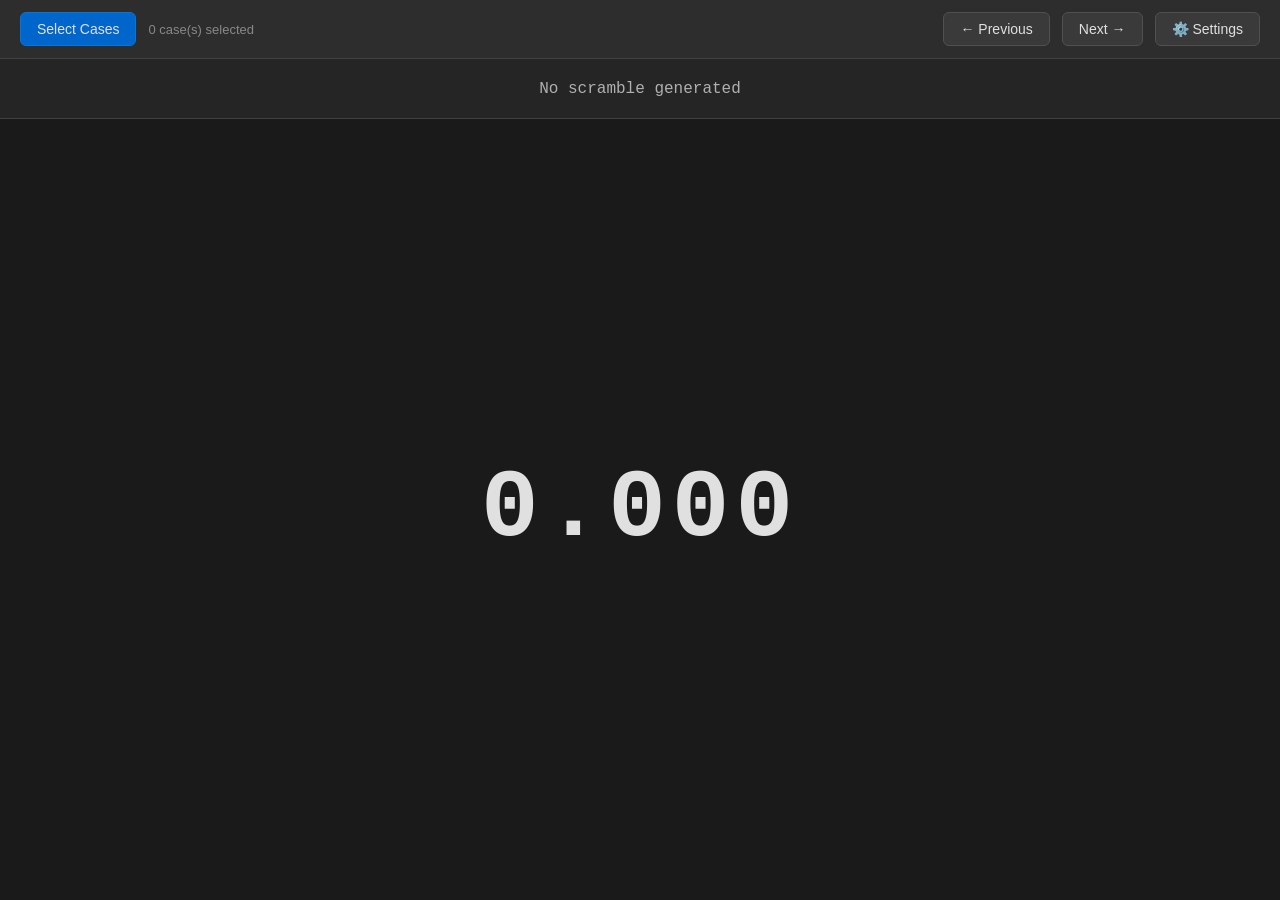
==== index.html @ 9b3f9deb "still working ig :)" ====
<!DOCTYPE html>
<html lang="en">
<head>
    <meta charset="UTF-8">
    <meta name="viewport" content="width=device-width, initial-scale=1.0">
    <title>SQ1 Training Timer</title>
    <style>
        * {
            margin: 0;
            padding: 0;
            box-sizing: border-box;
        }

        body {
            font-family: -apple-system, BlinkMacSystemFont, 'Segoe UI', 'Roboto', sans-serif;
            background: #1a1a1a;
            color: #e0e0e0;
            overflow: hidden;
        }

        .app-container {
            height: 100vh;
            display: flex;
            flex-direction: column;
        }

        /* Top Navigation Bar */
        .top-navbar {
            background: #2d2d2d;
            border-bottom: 1px solid #404040;
            padding: 12px 20px;
            display: flex;
            justify-content: space-between;
            align-items: center;
            z-index: 100;
        }

        .nav-left {
            display: flex;
            align-items: center;
            gap: 12px;
        }

        .nav-right {
            display: flex;
            align-items: center;
            gap: 12px;
        }

        .nav-button {
            background: #3a3a3a;
            border: 1px solid #505050;
            color: #e0e0e0;
            padding: 8px 16px;
            border-radius: 6px;
            cursor: pointer;
            font-size: 14px;
            transition: all 0.2s;
        }

        .nav-button:hover {
            background: #454545;
            border-color: #606060;
        }

        .nav-button.primary {
            background: #0066cc;
            border-color: #0077dd;
        }

        .nav-button.primary:hover {
            background: #0077dd;
        }

        .case-count {
            color: #888;
            font-size: 13px;
        }

        /* Scramble Bar */
        .scramble-bar {
            background: #252525;
            border-bottom: 1px solid #404040;
            padding: 16px 20px;
            text-align: center;
            min-height: 60px;
            display: flex;
            align-items: center;
            justify-content: center;
        }

        .scramble-text {
            font-family: 'Courier New', monospace;
            font-size: 16px;
            color: #b0b0b0;
        }

        /* Main Content Area */
        .main-content {
            flex: 1;
            display: flex;
            position: relative;
            overflow: hidden;
        }

        /* Timer Zone */
        .timer-zone {
            flex: 1;
            display: flex;
            flex-direction: column;
            align-items: center;
            justify-content: center;
            cursor: pointer;
            user-select: none;
        }

        .timer-display {
            font-size: 6rem;
            font-weight: 700;
            font-family: 'Courier New', monospace;
            color: #e0e0e0;
            letter-spacing: 6px;
        }

        .timer-display.ready {
            color: #22c55e;
        }

        .timer-display.preparing {
            color: #ef4444;
        }

        /* Scramble Visualization */
        .scramble-viz {
            position: fixed;
            bottom: 20px;
            right: 20px;
            background: #2d2d2d;
            border: 1px solid #404040;
            border-radius: 12px;
            padding: 16px;
            box-shadow: 0 4px 12px rgba(0,0,0,0.4);
            z-index: 50;
        }

        /* Modal Styles */
        .modal {
            display: none;
            position: fixed;
            top: 0;
            left: 0;
            width: 100%;
            height: 100%;
            background: rgba(0,0,0,0.8);
            z-index: 1000;
            align-items: center;
            justify-content: center;
        }

        .modal.active {
            display: flex;
        }

        .modal-content {
            background: #2d2d2d;
            border: 1px solid #404040;
            border-radius: 12px;
            max-width: 800px;
            max-height: 80vh;
            width: 90%;
            display: flex;
            flex-direction: column;
        }

        .modal-header {
            padding: 16px 20px;
            border-bottom: 1px solid #404040;
            display: flex;
            justify-content: space-between;
            align-items: center;
        }

        .modal-header h2 {
            font-size: 18px;
            font-weight: 600;
        }

        .close-btn {
            background: none;
            border: none;
            color: #888;
            font-size: 24px;
            cursor: pointer;
            padding: 0;
            width: 32px;
            height: 32px;
            display: flex;
            align-items: center;
            justify-content: center;
            border-radius: 4px;
        }

        .close-btn:hover {
            background: #3a3a3a;
            color: #e0e0e0;
        }

        .modal-body {
            padding: 20px;
            overflow-y: auto;
            flex: 1;
        }

        .tree-item.selected {
            background: #0066cc !important;
            color: #fff;
        }

        .tree-item:hover {
            background: #3a3a3a;
        }

        /* Tree View Styles */
        .tree-view {
            font-size: 14px;
        }

        .tree-node {
            margin-left: 20px;
        }

        .tree-node-header {
            display: flex;
            align-items: center;
            gap: 8px;
            padding: 6px 8px;
            cursor: pointer;
            border-radius: 4px;
            transition: background 0.2s;
        }

        .tree-node-header:hover {
            background: #3a3a3a;
        }

        .tree-toggle {
            width: 16px;
            height: 16px;
            display: flex;
            align-items: center;
            justify-content: center;
            color: #888;
            font-size: 12px;
        }

        .tree-checkbox {
            margin: 0;
        }

        .tree-label {
            flex: 1;
            color: #e0e0e0;
        }

        .tree-children {
            display: none;
        }

        .tree-children.expanded {
            display: block;
        }

        /* Settings Form */
        .settings-group {
            margin-bottom: 20px;
        }

        .settings-label {
            display: block;
            margin-bottom: 8px;
            color: #b0b0b0;
            font-size: 14px;
        }

        .settings-input {
            width: 100%;
            background: #1a1a1a;
            border: 1px solid #404040;
            color: #e0e0e0;
            padding: 8px 12px;
            border-radius: 6px;
            font-size: 14px;
        }

        .settings-input:focus {
            outline: none;
            border-color: #0066cc;
        }

        textarea.settings-input {
            min-height: 300px;
            font-family: 'Courier New', monospace;
            resize: vertical;
        }

        .button-group {
            display: flex;
            gap: 12px;
            justify-content: flex-end;
            margin-top: 20px;
        }

        .btn {
            padding: 10px 20px;
            border-radius: 6px;
            border: none;
            cursor: pointer;
            font-size: 14px;
            transition: all 0.2s;
        }

        .btn-primary {
            background: #0066cc;
            color: white;
        }

        .btn-primary:hover {
            background: #0077dd;
        }

        .btn-secondary {
            background: #3a3a3a;
            color: #e0e0e0;
            border: 1px solid #505050;
        }

        .btn-secondary:hover {
            background: #454545;
        }

        .error-message {
            background: #991b1b;
            color: #fecaca;
            padding: 12px;
            border-radius: 6px;
            margin-bottom: 16px;
            font-size: 13px;
        }

        .success-message {
            background: #065f46;
            color: #a7f3d0;
            padding: 12px;
            border-radius: 6px;
            margin-bottom: 16px;
            font-size: 13px;
        }

        /* JSON Creator Fullscreen Styles */
        .json-creator-fullscreen {
            position: fixed;
            top: 0;
            left: 0;
            width: 100vw;
            height: 100vh;
            background: #1e1e1e;
            z-index: 10000;
            display: flex;
            flex-direction: column;
        }

        .json-creator-topbar {
            background: #323233;
            border-bottom: 1px solid #1e1e1e;
            padding: 8px 16px;
            display: flex;
            align-items: center;
            gap: 16px;
            color: #cccccc;
        }

        .json-creator-topbar h2 {
            font-size: 14px;
            font-weight: 400;
            margin: 0;
            flex: 1;
        }

        .json-creator-close-btn {
            background: #0e639c;
            border: none;
            color: white;
            padding: 4px 12px;
            border-radius: 2px;
            cursor: pointer;
            font-size: 13px;
        }

        .json-creator-close-btn:hover {
            background: #1177bb;
        }

        .json-creator-main {
            display: flex;
            flex: 1;
            overflow: hidden;
        }

        .json-creator-sidebar {
            width: 280px;
            background: #252526;
            border-right: 1px solid #1e1e1e;
            display: flex;
            flex-direction: column;
        }

        .json-creator-sidebar.hidden {
            display: none;
        }

        .json-creator-toolbar {
            padding: 8px;
            border-bottom: 1px solid #1e1e1e;
            display: flex;
            gap: 4px;
        }

        .json-creator-toolbar-btn {
            background: transparent;
            border: none;
            color: #cccccc;
            padding: 6px;
            cursor: pointer;
            border-radius: 3px;
            font-size: 16px;
        }

        .json-creator-toolbar-btn:hover {
            background: #2a2d2e;
        }

        .json-creator-tree {
            flex: 1;
            overflow-y: auto;
            padding: 8px 0;
        }

        .json-creator-tree-item {
            padding: 4px 8px 4px 0;
            cursor: pointer;
            color: #cccccc;
            font-size: 13px;
            display: flex;
            align-items: center;
            gap: 4px;
            user-select: none;
        }

        .json-creator-tree-item:hover {
            background: #2a2d2e;
        }

        .json-creator-tree-item.selected {
            background: #094771;
        }

        .json-creator-tree-item.multi-selected {
            background: #37373d;
        }

        .json-creator-tree-item.editing .tree-item-text {
            display: none;
        }

        .json-creator-tree-item.editing .tree-item-input {
            display: block;
        }

        .tree-item-input {
            display: none;
            background: #3c3c3c;
            border: 1px solid #0e639c;
            color: #cccccc;
            padding: 2px 4px;
            font-size: 13px;
            outline: none;
        }

        .tree-expand-icon {
            width: 16px;
            text-align: center;
            font-size: 10px;
            flex-shrink: 0;
        }

        .tree-icon {
            flex-shrink: 0;
        }

        .json-creator-content {
            flex: 1;
            background: #1e1e1e;
            display: flex;
            flex-direction: column;
            overflow: hidden;
        }

        .json-creator-content-header {
            padding: 16px 20px;
            border-bottom: 1px solid #2d2d2d;
            color: #cccccc;
        }

        .json-creator-content-header h3 {
            margin: 0 0 4px 0;
            font-size: 16px;
            font-weight: 500;
        }

        .json-creator-content-header p {
            margin: 0;
            font-size: 12px;
            color: #858585;
        }

        .json-creator-content-body {
            flex: 1;
            overflow-y: auto;
            padding: 20px;
        }

        .json-creator-form-group {
            margin-bottom: 20px;
        }

        .json-creator-form-group label {
            display: block;
            margin-bottom: 6px;
            color: #cccccc;
            font-size: 13px;
        }

        .json-creator-form-group input,
        .json-creator-form-group textarea {
            width: 100%;
            background: #3c3c3c;
            border: 1px solid #555555;
            color: #cccccc;
            padding: 6px 8px;
            font-size: 13px;
            border-radius: 2px;
        }

        .json-creator-form-group input:focus,
        .json-creator-form-group textarea:focus {
            outline: none;
            border-color: #0e639c;
        }

        .json-creator-form-group textarea {
            min-height: 80px;
            font-family: 'Courier New', monospace;
            resize: vertical;
        }

        .json-creator-section {
            background: #252526;
            border: 1px solid #2d2d2d;
            border-radius: 4px;
            padding: 16px;
            margin-bottom: 20px;
        }

        .json-creator-section h4 {
            margin: 0 0 12px 0;
            font-size: 14px;
            color: #cccccc;
            font-weight: 500;
        }

        .json-creator-grid {
            display: grid;
            grid-template-columns: repeat(auto-fill, minmax(120px, 1fr));
            gap: 8px;
        }

        .json-creator-grid-item {
            display: flex;
            align-items: center;
            gap: 6px;
            font-size: 12px;
            color: #cccccc;
        }

        .json-creator-grid-item input[type="checkbox"] {
            width: auto;
        }

        .json-creator-grid-item input[type="number"] {
            width: 60px;
            padding: 2px 4px;
        }

        .context-menu {
            position: fixed;
            background: #3c3c3c;
            border: 1px solid #555555;
            border-radius: 3px;
            padding: 4px 0;
            box-shadow: 0 4px 12px rgba(0,0,0,0.5);
            z-index: 100000;
            min-width: 180px;
        }

        .context-menu-item {
            padding: 6px 20px;
            color: #cccccc;
            font-size: 13px;
            cursor: pointer;
        }

        .context-menu-item:hover {
            background: #094771;
        }

        .context-menu-item.disabled {
            opacity: 0.5;
            cursor: not-allowed;
        }

        .context-menu-separator {
            height: 1px;
            background: #555555;
            margin: 4px 0;
        }

        .json-creator-welcome {
            text-align: center;
            padding: 60px 20px;
            color: #858585;
        }

        .json-creator-welcome h3 {
            color: #cccccc;
            margin-bottom: 12px;
        }

        .json-creator-actions {
            display: flex;
            gap: 12px;
            margin-top: 20px;
        }

        .json-creator-btn {
            background: #0e639c;
            border: none;
            color: white;
            padding: 8px 16px;
            border-radius: 2px;
            cursor: pointer;
            font-size: 13px;
        }

        .json-creator-btn:hover {
            background: #1177bb;
        }

        .json-creator-btn-secondary {
            background: #3c3c3c;
            border: 1px solid #555555;
        }

        .json-creator-btn-secondary:hover {
            background: #505050;
        }
    </style>
</head>
<body>
    <div class="app-container" id="app"></div>

    <script src="src/getSpecificHex.js"></script>
    <script src="src/draw-scramble.js"></script>
    
    <script>
        // Application State
        const AppState = {
            selectedCases: [],
            currentScramble: null,
            timerState: 'idle', // idle, preparing, running
            timerStart: 0,
            timerElapsed: 0,
            holdStart: 0,
            algsetData: null,
            settings: {
                visualizationSize: 200
            }
        };

        // Default algset structure
        const DEFAULT_ALGSET = {
            "New Folder": {
                "icon": "RRRRRRRRRRRRRRRRRRRRRRRR",
                "New Folder": {
                    "icon": "RRRRRRRRRRRRRRRRRRRRRRRR",
                    "New Case": {
                        "icon": "RRRRRRRRRRRRRRRRRRRRRRRR",
                        "caseName": "New Case",
                        "inputTop": ["RRRRRRRRRRRR"],
                        "inputBottom": ["RRRRRRRRRRRR"],
                        "equator": {"/": 1, "|": 1},
                        "parity": {"even": 1, "odd": 1},
                        "constraints": {},
                        "abf": {"U0-D0": 1},
                        "rul": {},
                        "rdl": {},
                        "rblSpecific": [],
                        "caseWeight": 1,
                        "hint": "",
                        "alg": "",
                        "comment": ""
                    }
                }
            }
        };

        // Load algset from localStorage or use default
        function loadAlgset() {
            const saved = localStorage.getItem('sq1AlgsetData');
            if (saved) {
                try {
                    AppState.algsetData = JSON.parse(saved);
                } catch (e) {
                    console.error('Error loading algset:', e);
                    AppState.algsetData = DEFAULT_ALGSET;
                }
            } else {
                AppState.algsetData = DEFAULT_ALGSET;
            }
        }

        // Save algset to localStorage
        function saveAlgset() {
            localStorage.setItem('sq1AlgsetData', JSON.stringify(AppState.algsetData));
        }

        // Load selected cases from localStorage
        function loadSelectedCases() {
            const saved = localStorage.getItem('sq1SelectedCases');
            if (saved) {
                try {
                    AppState.selectedCases = JSON.parse(saved);
                } catch (e) {
                    console.error('Error loading selected cases:', e);
                    AppState.selectedCases = [];
                }
            }
        }

        // Save selected cases to localStorage
        function saveSelectedCases() {
            localStorage.setItem('sq1SelectedCases', JSON.stringify(AppState.selectedCases));
        }

        // Initialize app
        function initApp() {
            loadAlgset();
            loadSelectedCases();
            renderApp();
            setupEventListeners();
            if (AppState.selectedCases.length > 0) {
                generateNewScramble();
            }
        }

        // Render main app structure
        function renderApp() {
            const app = document.getElementById('app');
            app.innerHTML = `
                <div class="top-navbar">
                    <div class="nav-left">
                        <button class="nav-button primary" id="selectCasesBtn">Select Cases</button>
                        <span class="case-count" id="caseCount">${AppState.selectedCases.length} case(s) selected</span>
                    </div>
                    <div class="nav-right">
                        <button class="nav-button" id="prevScrambleBtn">← Previous</button>
                        <button class="nav-button" id="nextScrambleBtn">Next →</button>
                        <button class="nav-button" id="settingsBtn">⚙️ Settings</button>
                    </div>
                </div>

                <div class="scramble-bar">
                    <div class="scramble-text" id="scrambleDisplay">
                        ${AppState.currentScramble ? AppState.currentScramble.hexState : 'No scramble generated'}
                    </div>
                </div>

                <div class="main-content">
                    <div class="timer-zone" id="timerZone">
                        <div class="timer-display" id="timerDisplay">0.000</div>
                    </div>

                    ${AppState.currentScramble ? `
                        <div class="scramble-viz" id="scrambleViz">
                            ${generateVisualization(AppState.currentScramble.hexState)}
                        </div>
                    ` : ''}
                </div>
            `;
            setupEventListeners();
        }

        // Generate visualization from hex state
        function generateVisualization(hexState) {
            if (typeof window.Square1VisualizerLibraryWithSillyNames !== 'undefined') {
                const colors = {
                    topColor: '#000000',
                    bottomColor: '#FFFFFF',
                    frontColor: '#CC0000',
                    rightColor: '#00AA00',
                    backColor: '#FF8C00',
                    leftColor: '#0066CC',
                    dividerColor: '#7a0000',
                    circleColor: 'transparent'
                };
                return window.Square1VisualizerLibraryWithSillyNames.visualizeFromHexCodePlease(
                    hexState,
                    AppState.settings.visualizationSize,
                    colors,
                    5
                );
            }
            return '<div style="color: #888;">Visualization unavailable</div>';
        }

        // Generate new scramble from selected cases
        function generateNewScramble() {
            if (AppState.selectedCases.length === 0) {
                AppState.currentScramble = null;
                renderApp();
                return;
            }

            const randomCase = AppState.selectedCases[Math.floor(Math.random() * AppState.selectedCases.length)];
            
            try {
                const config = {
                    topLayer: randomCase.inputTop,
                    bottomLayer: randomCase.inputBottom,
                    middleLayer: randomCase.equator,
                    RUL: randomCase.rul,
                    RDL: randomCase.rdl,
                    AUF: randomCase.auf,
                    ADF: randomCase.adf,
                    constraints: randomCase.constraints,
                    parity: randomCase.parity
                };

                if (config.RUL.length === 0) config.RUL = [0];
                if (config.RDL.length === 0) config.RDL = [0];
                if (config.AUF.length === 0) config.AUF = ['U0'];
                if (config.ADF.length === 0) config.ADF = ['D0'];

                const result = generateHexState(config);
                AppState.currentScramble = result;
                renderApp();
            } catch (error) {
                console.error('Error generating scramble:', error);
                AppState.currentScramble = { hexState: 'Error generating scramble' };
                renderApp();
            }
        }

        // Setup event listeners
        function setupEventListeners() {
            document.getElementById('selectCasesBtn').addEventListener('click', openCaseSelectionModal);
            document.getElementById('prevScrambleBtn').addEventListener('click', () => {
                // For now, just generate a new scramble
                generateNewScramble();
            });
            document.getElementById('nextScrambleBtn').addEventListener('click', generateNewScramble);
            document.getElementById('settingsBtn').addEventListener('click', openSettingsModal);

            const timerZone = document.getElementById('timerZone');
            timerZone.addEventListener('mousedown', handleTimerMouseDown);
            timerZone.addEventListener('mouseup', handleTimerMouseUp);
            timerZone.addEventListener('touchstart', handleTimerTouchStart);
            timerZone.addEventListener('touchend', handleTimerTouchEnd);

            document.addEventListener('keydown', handleKeyDown);
            document.addEventListener('keyup', handleKeyUp);
        }

        // Timer handlers
        let spacePressed = false;

        function handleTimerMouseDown() {
            if (AppState.timerState === 'idle') {
                AppState.timerState = 'preparing';
                AppState.holdStart = Date.now();
                updateTimerDisplay();
            }
        }

        function handleTimerMouseUp() {
            if (AppState.timerState === 'preparing') {
                const holdDuration = Date.now() - AppState.holdStart;
                if (holdDuration >= 200) {
                    startTimer();
                } else {
                    AppState.timerState = 'idle';
                    updateTimerDisplay();
                }
            } else if (AppState.timerState === 'running') {
                stopTimer();
            }
        }

        function handleTimerTouchStart(e) {
            e.preventDefault();
            handleTimerMouseDown();
        }

        function handleTimerTouchEnd(e) {
            e.preventDefault();
            handleTimerMouseUp();
        }

        function handleKeyDown(e) {
            if (e.code === 'Space' && !e.repeat) {
                e.preventDefault();
                if (!spacePressed) {
                    spacePressed = true;
                    if (AppState.timerState === 'idle') {
                        AppState.timerState = 'preparing';
                        AppState.holdStart = Date.now();
                        updateTimerDisplay();
                    }
                }
            }
        }

        function handleKeyUp(e) {
            if (e.code === 'Space') {
                e.preventDefault();
                if (spacePressed) {
                    spacePressed = false;
                    if (AppState.timerState === 'preparing') {
                        const holdDuration = Date.now() - AppState.holdStart;
                        if (holdDuration >= 200) {
                            startTimer();
                        } else {
                            AppState.timerState = 'idle';
                            updateTimerDisplay();
                        }
                    } else if (AppState.timerState === 'running') {
                        stopTimer();
                    }
                }
            }
        }

        function startTimer() {
            AppState.timerState = 'running';
            AppState.timerStart = Date.now();
            AppState.timerElapsed = 0;
            updateTimerDisplay();
            requestAnimationFrame(updateTimer);
        }

        function stopTimer() {
            AppState.timerState = 'idle';
            updateTimerDisplay();
            generateNewScramble();
        }

        function updateTimer() {
            if (AppState.timerState === 'running') {
                AppState.timerElapsed = Date.now() - AppState.timerStart;
                updateTimerDisplay();
                requestAnimationFrame(updateTimer);
            }
        }

        function updateTimerDisplay() {
            const display = document.getElementById('timerDisplay');
            if (!display) return;

            display.className = 'timer-display';
            
            if (AppState.timerState === 'preparing') {
                const holdDuration = Date.now() - AppState.holdStart;
                if (holdDuration >= 200) {
                    display.classList.add('ready');
                } else {
                    display.classList.add('preparing');
                }
            } else if (AppState.timerState === 'running') {
                const seconds = (AppState.timerElapsed / 1000).toFixed(3);
                display.textContent = seconds;
            } else {
                display.textContent = '0.000';
            }
        }

        // Case selection modal
        function openCaseSelectionModal() {
            const modal = document.createElement('div');
            modal.className = 'modal active';
            modal.innerHTML = `
                <div class="modal-content">
                    <div class="modal-header">
                        <h2>Select Cases</h2>
                        <button class="close-btn" onclick="this.closest('.modal').remove()">×</button>
                    </div>
                    <div class="modal-body">
                        <div class="tree-view" id="caseTree"></div>
                        <div class="button-group">
                            <button class="btn btn-secondary" onclick="this.closest('.modal').remove()">Cancel</button>
                            <button class="btn btn-primary" onclick="saveCaseSelection()">Save Selection</button>
                        </div>
                    </div>
                </div>
            `;
            document.body.appendChild(modal);
            renderCaseTree();

            modal.addEventListener('click', (e) => {
                if (e.target === modal) {
                    modal.remove();
                }
            });
        }

        // Render case tree
        function renderCaseTree() {
            const treeContainer = document.getElementById('caseTree');
            if (!treeContainer) return;

            treeContainer.innerHTML = renderTreeNode(AppState.algsetData, []);
        }

        function renderTreeNode(node, path) {
            let html = '';
            
            for (const [key, value] of Object.entries(node)) {
                const currentPath = [...path, key];
                const pathString = currentPath.join('.');
                const isCase = value.caseName !== undefined;
                const hasChildren = !isCase && Object.keys(value).some(k => k !== 'icon');
                
                if (isCase) {
                    const isSelected = AppState.selectedCases.some(c => c._path === pathString);
                    html += `
                        <div class="tree-node">
                            <div class="tree-node-header">
                                <span class="tree-toggle"></span>
                                <input type="checkbox" class="tree-checkbox" 
                                    ${isSelected ? 'checked' : ''} 
                                    onchange="toggleCaseSelection('${pathString}', this.checked)"
                                >
                                <span class="tree-label">${value.caseName || key}</span>
                            </div>
                        </div>
                    `;
                } else {
                    html += `
                        <div class="tree-node">
                            <div class="tree-node-header" onclick="toggleTreeNode(this)">
                                <span class="tree-toggle">▶</span>
                                <span class="tree-label">${key}</span>
                            </div>
                            <div class="tree-children">
                                ${renderTreeNode(value, currentPath)}
                            </div>
                        </div>
                    `;
                }
            }
            
            return html;
        }

        window.toggleTreeNode = function(header) {
            const children = header.nextElementSibling;
            const toggle = header.querySelector('.tree-toggle');
            
            if (children.classList.contains('expanded')) {
                children.classList.remove('expanded');
                toggle.textContent = '▶';
            } else {
                children.classList.add('expanded');
                toggle.textContent = '▼';
            }
        };

        window.toggleCaseSelection = function(path, checked) {
            const pathParts = path.split('.');
            let current = AppState.algsetData;
            
            for (const part of pathParts) {
                current = current[part];
            }
            
            if (checked) {
                if (!AppState.selectedCases.some(c => c._path === path)) {
                    AppState.selectedCases.push({...current, _path: path});
                }
            } else {
                AppState.selectedCases = AppState.selectedCases.filter(c => c._path !== path);
            }
        };

        window.saveCaseSelection = function() {
            saveSelectedCases();
            document.querySelector('.modal').remove();
            document.getElementById('caseCount').textContent = `${AppState.selectedCases.length} case(s) selected`;
            generateNewScramble();
        };

        // Settings modal
        function openSettingsModal() {
            const modal = document.createElement('div');
            modal.className = 'modal active';
            modal.innerHTML = `
                <div class="modal-content">
                    <div class="modal-header">
                        <h2>Settings</h2>
                        <button class="close-btn" onclick="this.closest('.modal').remove()">×</button>
                    </div>
                    <div class="modal-body">
                        <div id="settingsMessage"></div>
                        <div class="settings-group">
                            <label class="settings-label">Import/Create Algset (JSON)</label>
                            <textarea class="settings-input" id="algsetInput">${JSON.stringify(AppState.algsetData, null, 2)}</textarea>
                        </div>
                        <div class="button-group">
                            <button class="btn btn-secondary" onclick="openJsonCreator()">JSON Creator</button>
                            <button class="btn btn-secondary" onclick="this.closest('.modal').remove()">Cancel</button>
                            <button class="btn btn-primary" onclick="saveAlgsetSettings()">Save Algset</button>
                        </div>
                    </div>
                </div>
            `;
            document.body.appendChild(modal);

            modal.addEventListener('click', (e) => {
                if (e.target === modal) {
                    modal.remove();
                }
            });
        }

        // JSON Creator Modal
        window.openJsonCreator = function() {
            document.querySelector('.modal').remove();
            const modal = document.createElement('div');
            modal.className = 'modal active';
            modal.innerHTML = `
                <div class="modal-content" style="max-width: 1000px;">
                    <div class="modal-header">
                        <h2>JSON Creator</h2>
                        <button class="close-btn" onclick="this.closest('.modal').remove()">×</button>
                    </div>
                    <div class="modal-body" style="display: flex; gap: 20px;">
                        <div style="flex: 1; display: flex; flex-direction: column;">
                            <h3 style="margin-bottom: 10px;">Tree Structure</h3>
                            <div id="jsonCreatorTree" style="flex: 1; overflow-y: auto; background: #1a1a1a; padding: 15px; border-radius: 8px; margin-bottom: 10px;">
                                <div class="tree-item" data-path="">Root</div>
                            </div>
                            <div style="display: flex; gap: 10px;">
                                <button class="btn btn-secondary" onclick="addFolderToTree()">Add Folder</button>
                                <button class="btn btn-secondary" onclick="addCaseToTree()">Add Case</button>
                                <button class="btn btn-secondary" onclick="deleteSelectedNode()">Delete Selected</button>
                            </div>
                        </div>
                        <div style="flex: 1; display: flex; flex-direction: column;">
                            <h3 style="margin-bottom: 10px;">Edit Selected Item</h3>
                            <div id="jsonCreatorEditor" style="flex: 1; overflow-y: auto; background: #1a1a1a; padding: 15px; border-radius: 8px;">
                                <p style="color: #888;">Select an item from the tree to edit</p>
                            </div>
                        </div>
                    </div>
                    <div style="padding: 20px; border-top: 1px solid #404040; display: flex; gap: 10px; justify-content: flex-end;">
                        <button class="btn btn-secondary" onclick="this.closest('.modal').remove()">Cancel</button>
                        <button class="btn btn-primary" onclick="exportJsonFromCreator()">Export to Settings</button>
                    </div>
                </div>
            `;
            document.body.appendChild(modal);
            
            // Initialize creator state
            window.jsonCreatorState = {
                tree: {},
                selectedPath: null
            };
            
            // Try to load from existing algset
            if (AppState.algsetData && Object.keys(AppState.algsetData).length > 0) {
                window.jsonCreatorState.tree = JSON.parse(JSON.stringify(AppState.algsetData));
                renderJsonCreatorTree();
            }

            modal.addEventListener('click', (e) => {
                if (e.target === modal) {
                    modal.remove();
                }
            });
        };

        window.addFolderToTree = function() {
            const name = prompt('Enter folder name:');
            if (!name) return;
            
            const path = window.jsonCreatorState.selectedPath || '';
            const pathArray = path ? path.split('.') : [];
            
            let current = window.jsonCreatorState.tree;
            for (const p of pathArray) {
                if (!current[p]) current[p] = {};
                current = current[p];
            }
            
            if (current[name]) {
                alert('Item with this name already exists!');
                return;
            }
            
            current[name] = {};
            renderJsonCreatorTree();
        };

        window.addCaseToTree = function() {
            const name = prompt('Enter case name:');
            if (!name) return;
            
            const path = window.jsonCreatorState.selectedPath || '';
            const pathArray = path ? path.split('.') : [];
            
            let current = window.jsonCreatorState.tree;
            for (const p of pathArray) {
                if (!current[p]) current[p] = {};
                current = current[p];
            }
            
            if (current[name]) {
                alert('Item with this name already exists!');
                return;
            }
            
            current[name] = {
                caseName: name,
                inputTop: "RRRRRRRRRRRR",
                inputBottom: "RRRRRRRRRRRR",
                equator: ["/", "|"],
                parity: ["tpbp"],
                constraints: {},
                auf: ["U0"],
                adf: ["D0"],
                rul: [0],
                rdl: [0],
                alg: ""
            };
            
            renderJsonCreatorTree();
        };

        window.deleteSelectedNode = function() {
            if (!window.jsonCreatorState.selectedPath) {
                alert('Please select an item to delete');
                return;
            }
            
            if (!confirm('Are you sure you want to delete this item?')) return;
            
            const pathArray = window.jsonCreatorState.selectedPath.split('.');
            const itemName = pathArray.pop();
            
            let current = window.jsonCreatorState.tree;
            for (const p of pathArray) {
                current = current[p];
            }
            
            delete current[itemName];
            window.jsonCreatorState.selectedPath = null;
            renderJsonCreatorTree();
            document.getElementById('jsonCreatorEditor').innerHTML = '<p style="color: #888;">Select an item from the tree to edit</p>';
        };

        function renderJsonCreatorTree() {
            const treeDiv = document.getElementById('jsonCreatorTree');
            treeDiv.innerHTML = renderJsonTreeNode(window.jsonCreatorState.tree, [], 0);
            
            // Add click handlers
            treeDiv.querySelectorAll('.tree-item').forEach(item => {
                item.addEventListener('click', (e) => {
                    e.stopPropagation();
                    treeDiv.querySelectorAll('.tree-item').forEach(i => i.classList.remove('selected'));
                    item.classList.add('selected');
                    window.jsonCreatorState.selectedPath = item.getAttribute('data-path');
                    renderJsonCreatorEditor();
                });
            });
        }

        function renderJsonTreeNode(node, path, level) {
            let html = '';
            
            for (const [key, value] of Object.entries(node)) {
                const currentPath = [...path, key].join('.');
                const isCase = value.caseName !== undefined;
                const indent = level * 20;
                
                if (isCase) {
                    html += `<div class="tree-item" data-path="${currentPath}" style="margin-left: ${indent}px; padding: 6px 8px; cursor: pointer; border-radius: 4px; margin-bottom: 4px;">📄 ${key}</div>`;
                } else {
                    html += `<div class="tree-item" data-path="${currentPath}" style="margin-left: ${indent}px; padding: 6px 8px; cursor: pointer; border-radius: 4px; margin-bottom: 4px; font-weight: bold;">📁 ${key}</div>`;
                    html += renderJsonTreeNode(value, [...path, key], level + 1);
                }
            }
            
            return html;
        }

        function renderJsonCreatorEditor() {
            const path = window.jsonCreatorState.selectedPath;
            if (!path) return;
            
            const pathArray = path.split('.');
            let current = window.jsonCreatorState.tree;
            
            for (const p of pathArray) {
                current = current[p];
            }
            
            const isCase = current.caseName !== undefined;
            const editorDiv = document.getElementById('jsonCreatorEditor');
            
            if (isCase) {
                editorDiv.innerHTML = `
                    <div style="display: flex; flex-direction: column; gap: 12px;">
                        <div>
                            <label style="display: block; margin-bottom: 4px; color: #888;">Case Name:</label>
                            <input type="text" id="edit_caseName" value="${current.caseName}" style="width: 100%; padding: 8px; background: #2d2d2d; border: 1px solid #404040; border-radius: 4px; color: #e0e0e0;">
                        </div>
                        <div>
                            <label style="display: block; margin-bottom: 4px; color: #888;">Top Layer (12 chars):</label>
                            <input type="text" id="edit_inputTop" value="${current.inputTop}" style="width: 100%; padding: 8px; background: #2d2d2d; border: 1px solid #404040; border-radius: 4px; color: #e0e0e0; font-family: monospace;">
                        </div>
                        <div>
                            <label style="display: block; margin-bottom: 4px; color: #888;">Bottom Layer (12 chars):</label>
                            <input type="text" id="edit_inputBottom" value="${current.inputBottom}" style="width: 100%; padding: 8px; background: #2d2d2d; border: 1px solid #404040; border-radius: 4px; color: #e0e0e0; font-family: monospace;">
                        </div>
                        <div>
                            <label style="display: block; margin-bottom: 4px; color: #888;">Equator (comma separated: /, |):</label>
                            <input type="text" id="edit_equator" value="${current.equator.join(',')}" style="width: 100%; padding: 8px; background: #2d2d2d; border: 1px solid #404040; border-radius: 4px; color: #e0e0e0;">
                        </div>
                        <div>
                            <label style="display: block; margin-bottom: 4px; color: #888;">Parity (comma separated: tpbp, tpbn, op, on):</label>
                            <input type="text" id="edit_parity" value="${current.parity.join(',')}" style="width: 100%; padding: 8px; background: #2d2d2d; border: 1px solid #404040; border-radius: 4px; color: #e0e0e0;">
                        </div>
                        <div>
                            <label style="display: block; margin-bottom: 4px; color: #888;">AUF (comma separated: U0, U, U2, U'):</label>
                            <input type="text" id="edit_auf" value="${current.auf.join(',')}" style="width: 100%; padding: 8px; background: #2d2d2d; border: 1px solid #404040; border-radius: 4px; color: #e0e0e0;">
                        </div>
                        <div>
                            <label style="display: block; margin-bottom: 4px; color: #888;">ADF (comma separated: D0, D, D2, D'):</label>
                            <input type="text" id="edit_adf" value="${current.adf.join(',')}" style="width: 100%; padding: 8px; background: #2d2d2d; border: 1px solid #404040; border-radius: 4px; color: #e0e0e0;">
                        </div>
                        <div>
                            <label style="display: block; margin-bottom: 4px; color: #888;">RUL (comma separated numbers: 0, 3, -3, 6):</label>
                            <input type="text" id="edit_rul" value="${current.rul.join(',')}" style="width: 100%; padding: 8px; background: #2d2d2d; border: 1px solid #404040; border-radius: 4px; color: #e0e0e0;">
                        </div>
                        <div>
                            <label style="display: block; margin-bottom: 4px; color: #888;">RDL (comma separated numbers: 0, 3, -3, 6):</label>
                            <input type="text" id="edit_rdl" value="${current.rdl.join(',')}" style="width: 100%; padding: 8px; background: #2d2d2d; border: 1px solid #404040; border-radius: 4px; color: #e0e0e0;">
                        </div>
                        <div>
                            <label style="display: block; margin-bottom: 4px; color: #888;">Constraints (JSON object):</label>
                            <textarea id="edit_constraints" style="width: 100%; padding: 8px; background: #2d2d2d; border: 1px solid #404040; border-radius: 4px; color: #e0e0e0; font-family: monospace; min-height: 80px;">${JSON.stringify(current.constraints, null, 2)}</textarea>
                        </div>
                        <div>
                            <label style="display: block; margin-bottom: 4px; color: #888;">Algorithm:</label>
                            <input type="text" id="edit_alg" value="${current.alg}" style="width: 100%; padding: 8px; background: #2d2d2d; border: 1px solid #404040; border-radius: 4px; color: #e0e0e0;">
                        </div>
                        <button class="btn btn-primary" onclick="saveCaseEdits()" style="margin-top: 8px;">Save Changes</button>
                    </div>
                `;
            } else {
                editorDiv.innerHTML = `
                    <div>
                        <p style="color: #888; margin-bottom: 12px;">This is a folder. You can add cases or subfolders to it.</p>
                        <p style="color: #888;">Folder path: ${path}</p>
                    </div>
                `;
            }
        }

        window.saveCaseEdits = function() {
            const path = window.jsonCreatorState.selectedPath;
            if (!path) return;
            
            const pathArray = path.split('.');
            let current = window.jsonCreatorState.tree;
            
            for (const p of pathArray) {
                current = current[p];
            }
            
            try {
                current.caseName = document.getElementById('edit_caseName').value;
                current.inputTop = document.getElementById('edit_inputTop').value;
                current.inputBottom = document.getElementById('edit_inputBottom').value;
                current.equator = document.getElementById('edit_equator').value.split(',').map(s => s.trim());
                current.parity = document.getElementById('edit_parity').value.split(',').map(s => s.trim());
                current.auf = document.getElementById('edit_auf').value.split(',').map(s => s.trim());
                current.adf = document.getElementById('edit_adf').value.split(',').map(s => s.trim());
                current.rul = document.getElementById('edit_rul').value.split(',').map(s => s.trim()).map(Number);
                current.rdl = document.getElementById('edit_rdl').value.split(',').map(s => s.trim()).map(Number);
                current.constraints = JSON.parse(document.getElementById('edit_constraints').value);
                current.alg = document.getElementById('edit_alg').value;
                
                alert('Changes saved!');
                renderJsonCreatorTree();
            } catch (error) {
                alert('Error saving: ' + error.message);
            }
        };

        window.exportJsonFromCreator = function() {
            document.getElementById('algsetInput').value = JSON.stringify(window.jsonCreatorState.tree, null, 2);
            document.querySelector('.modal').remove();
            openSettingsModal();
        };

        window.openJsonCreator = function() {
            document.querySelector('.modal').remove();
            showJsonCreatorFullscreen();
        };

        window.saveAlgsetSettings = function() {
            const input = document.getElementById('algsetInput').value;
            const messageDiv = document.getElementById('settingsMessage');
            
            try {
                const parsed = JSON.parse(input);
                AppState.algsetData = parsed;
                saveAlgset();
                
                messageDiv.innerHTML = '<div class="success-message">Algset saved successfully!</div>';
                setTimeout(() => {
                    document.querySelector('.modal').remove();
                    renderApp();
                }, 1000);
            } catch (error) {
                messageDiv.innerHTML = `<div class="error-message">Invalid JSON: ${error.message}</div>`;
            }
        };

        // JSON Creator Implementation
        class JSONCreator {
            constructor() {
                this.treeData = {};
                this.selectedPath = '';
                this.selectedItem = null;
                this.clipboard = null;
                this.clipboardOperation = '';
                this.expandedFolders = new Set();
                this.contextMenu = null;
            }

            show() {
                // Load current algset data
                this.treeData = JSON.parse(JSON.stringify(AppState.algsetData));
                
                const fullscreen = document.createElement('div');
                fullscreen.className = 'json-creator-fullscreen';
                fullscreen.id = 'jsonCreatorFullscreen';
                
                fullscreen.innerHTML = `
                    <div class="json-creator-topbar">
                        <h2>JSON Creator</h2>
                        <button class="json-creator-close-btn" onclick="closeJsonCreator()">Save & Close</button>
                    </div>
                    <div class="json-creator-main">
                        <div class="json-creator-sidebar" id="jsonCreatorSidebar">
                            <div class="json-creator-toolbar">
                                <button class="json-creator-toolbar-btn" onclick="jsonCreator.newCase()" title="New Case">📄</button>
                                <button class="json-creator-toolbar-btn" onclick="jsonCreator.newFolder()" title="New Folder">📁</button>
                                <button class="json-creator-toolbar-btn" onclick="jsonCreator.copy()" title="Copy">📋</button>
                                <button class="json-creator-toolbar-btn" onclick="jsonCreator.paste()" title="Paste">📌</button>
                                <button class="json-creator-toolbar-btn" onclick="jsonCreator.delete()" title="Delete">🗑️</button>
                            </div>
                            <div class="json-creator-tree" id="jsonCreatorTree"></div>
                        </div>
                        <div class="json-creator-content">
                            <div class="json-creator-content-header">
                                <h3 id="jsonCreatorTitle">JSON Creator</h3>
                                <p id="jsonCreatorSubtitle">Select or create an item to begin</p>
                            </div>
                            <div class="json-creator-content-body" id="jsonCreatorBody">
                                <div class="json-creator-welcome">
                                    <h3>Welcome to JSON Creator</h3>
                                    <p>Create and organize your Square-1 algset cases.</p>
                                    <p>Use the toolbar to add folders and cases.</p>
                                </div>
                            </div>
                        </div>
                    </div>
                `;
                
                document.body.appendChild(fullscreen);
                this.renderTree();
                this.setupEventListeners();
            }

            setupEventListeners() {
                document.addEventListener('keydown', (e) => {
                    const fullscreen = document.getElementById('jsonCreatorFullscreen');
                    if (!fullscreen) return;

                    if (e.ctrlKey || e.metaKey) {
                        switch (e.key.toLowerCase()) {
                            case 'c':
                                e.preventDefault();
                                this.copy();
                                break;
                            case 'v':
                                e.preventDefault();
                                this.paste();
                                break;
                            case 'n':
                                e.preventDefault();
                                if (e.shiftKey) {
                                    this.newFolder();
                                } else {
                                    this.newCase();
                                }
                                break;
                        }
                    } else if (e.key === 'Delete') {
                        e.preventDefault();
                        this.delete();
                    }
                });

                document.addEventListener('click', () => {
                    this.hideContextMenu();
                });
            }

            renderTree() {
                const container = document.getElementById('jsonCreatorTree');
                if (!container) return;
                container.innerHTML = '';
                this.renderTreeNode(this.treeData, container, '', 0);
            }

            renderTreeNode(node, container, path, level) {
                Object.keys(node).forEach(key => {
                    const item = node[key];
                    if (typeof item !== 'object' || item === null) return;

                    const currentPath = path ? `${path}/${key}` : key;
                    const isFolder = !item.caseName;
                    const isExpanded = this.expandedFolders.has(currentPath);

                    const itemDiv = document.createElement('div');
                    itemDiv.className = 'json-creator-tree-item';
                    itemDiv.style.paddingLeft = `${level * 16 + 8}px`;
                    itemDiv.dataset.path = currentPath;

                    if (this.selectedPath === currentPath) {
                        itemDiv.classList.add('selected');
                    }

                    if (isFolder) {
                        const expandIcon = document.createElement('div');
                        expandIcon.className = 'tree-expand-icon';
                        expandIcon.textContent = isExpanded ? '▼' : '▶';
                        itemDiv.appendChild(expandIcon);
                    } else {
                        const spacer = document.createElement('div');
                        spacer.style.width = '16px';
                        itemDiv.appendChild(spacer);
                    }

                    const icon = document.createElement('div');
                    icon.className = 'tree-icon';
                    icon.textContent = isFolder ? (isExpanded ? '📂' : '📁') : '📄';
                    itemDiv.appendChild(icon);

                    const textSpan = document.createElement('span');
                    textSpan.className = 'tree-item-text';
                    textSpan.textContent = key;
                    itemDiv.appendChild(textSpan);

                    const input = document.createElement('input');
                    input.className = 'tree-item-input';
                    input.value = key;
                    itemDiv.appendChild(input);

                    itemDiv.onclick = (e) => this.handleItemClick(e, currentPath, item, key);
                    itemDiv.ondblclick = (e) => this.startRename(itemDiv, input, key);
                    itemDiv.oncontextmenu = (e) => this.showContextMenu(e, currentPath, item, key);

                    input.onblur = () => this.finishRename(currentPath, key, itemDiv, input);
                    input.onkeydown = (e) => {
                        if (e.key === 'Enter') input.blur();
                        if (e.key === 'Escape') { input.value = key; input.blur(); }
                        e.stopPropagation();
                    };

                    container.appendChild(itemDiv);

                    if (isFolder && isExpanded) {
                        this.renderTreeNode(item, container, currentPath, level + 1);
                    }
                });
            }

            handleItemClick(e, path, item, key) {
                e.stopPropagation();

                if (!item.caseName) {
                    if (this.selectedPath === path) {
                        this.toggleFolder(path);
                    } else {
                        this.selectedPath = path;
                        this.selectedItem = item;
                        this.renderTree();
                        this.showFolderView(key);
                    }
                } else {
                    this.selectedPath = path;
                    this.selectedItem = item;
                    this.renderTree();
                    this.showCaseEditor(item, key);
                }
            }

            toggleFolder(path) {
                if (this.expandedFolders.has(path)) {
                    this.expandedFolders.delete(path);
                } else {
                    this.expandedFolders.add(path);
                }
                this.renderTree();
            }

            startRename(itemDiv, input, currentName) {
                itemDiv.classList.add('editing');
                input.value = currentName;
                input.focus();
                input.select();
            }

            finishRename(path, originalName, itemDiv, input) {
                itemDiv.classList.remove('editing');
                const newName = input.value.trim();
                if (!newName || newName === originalName) return;

                const pathParts = path.split('/');
                pathParts.pop();
                let parent = this.treeData;
                pathParts.forEach(part => parent = parent[part]);

                if (parent[newName]) {
                    alert('An item with this name already exists');
                    return;
                }

                const item = parent[originalName];
                delete parent[originalName];
                parent[newName] = item;

                if (item.caseName) {
                    item.caseName = newName;
                }

                this.renderTree();
            }

            newCase() {
                const parent = this.getTargetFolder();
                const name = this.getUniqueName(parent, 'New Case');

                parent[name] = {
                    caseName: name,
                    inputTop: ['RRRRRRRRRRRR'],
                    inputBottom: ['RRRRRRRRRRRR'],
                    equator: { '/': 1, '|': 1 },
                    parity: ['on'],
                    constraints: {},
                    auf: ['U0'],
                    adf: ['D0'],
                    rul: [0],
                    rdl: [0],
                    alg: ''
                };

                this.renderTree();
                
                // Auto-start rename
                setTimeout(() => {
                    const newPath = this.selectedPath ? `${this.selectedPath}/${name}` : name;
                    const itemDiv = document.querySelector(`[data-path="${newPath}"]`);
                    if (itemDiv) {
                        const input = itemDiv.querySelector('.tree-item-input');
                        this.startRename(itemDiv, input, name);
                    }
                }, 100);
            }

            newFolder() {
                const parent = this.getTargetFolder();
                const name = this.getUniqueName(parent, 'New Folder');
                parent[name] = {};
                this.renderTree();
                
                // Auto-start rename
                setTimeout(() => {
                    const newPath = this.selectedPath ? `${this.selectedPath}/${name}` : name;
                    const itemDiv = document.querySelector(`[data-path="${newPath}"]`);
                    if (itemDiv) {
                        const input = itemDiv.querySelector('.tree-item-input');
                        this.startRename(itemDiv, input, name);
                    }
                }, 100);
            }

            getTargetFolder() {
                if (!this.selectedPath) return this.treeData;
                
                const pathParts = this.selectedPath.split('/');
                let current = this.treeData;
                
                for (const part of pathParts) {
                    current = current[part];
                }
                
                if (current.caseName) {
                    pathParts.pop();
                    current = this.treeData;
                    for (const part of pathParts) {
                        current = current[part];
                    }
                }
                
                return current;
            }

            getUniqueName(parent, baseName) {
                let name = baseName;
                let counter = 1;
                while (parent[name]) {
                    name = `${baseName} ${counter}`;
                    counter++;
                }
                return name;
            }

            copy() {
                if (!this.selectedItem) return;
                const name = this.selectedPath.split('/').pop();
                this.clipboard = {
                    item: JSON.parse(JSON.stringify(this.selectedItem)),
                    name: name
                };
                this.clipboardOperation = 'copy';
            }

            paste() {
                if (!this.clipboard) return;
                
                const parent = this.getTargetFolder();
                const name = this.getUniqueName(parent, this.clipboard.name);
                parent[name] = JSON.parse(JSON.stringify(this.clipboard.item));
                
                if (parent[name].caseName) {
                    parent[name].caseName = name;
                }
                
                this.renderTree();
            }

            delete() {
                if (!this.selectedPath) return;
                
                const confirm = window.confirm(`Delete "${this.selectedPath.split('/').pop()}"?`);
                if (!confirm) return;

                const pathParts = this.selectedPath.split('/');
                const itemName = pathParts.pop();
                let parent = this.treeData;
                pathParts.forEach(part => parent = parent[part]);

                delete parent[itemName];
                this.selectedPath = '';
                this.selectedItem = null;
                this.renderTree();
                this.showWelcome();
            }

            showWelcome() {
                const body = document.getElementById('jsonCreatorBody');
                const title = document.getElementById('jsonCreatorTitle');
                const subtitle = document.getElementById('jsonCreatorSubtitle');
                
                title.textContent = 'JSON Creator';
                subtitle.textContent = 'Select or create an item to begin';
                body.innerHTML = `
                    <div class="json-creator-welcome">
                        <h3>Welcome to JSON Creator</h3>
                        <p>Create and organize your Square-1 algset cases.</p>
                        <p>Use the toolbar to add folders and cases.</p>
                    </div>
                `;
            }

            showFolderView(name) {
                const title = document.getElementById('jsonCreatorTitle');
                const subtitle = document.getElementById('jsonCreatorSubtitle');
                const body = document.getElementById('jsonCreatorBody');
                
                title.textContent = `Folder: ${name}`;
                subtitle.textContent = 'Contains cases and subfolders';
                body.innerHTML = `
                    <div class="json-creator-welcome">
                        <h3>${name}</h3>
                        <p>This is a folder. Use the toolbar to add cases or subfolders.</p>
                    </div>
                `;
            }

            showCaseEditor(item, name) {
                const title = document.getElementById('jsonCreatorTitle');
                const subtitle = document.getElementById('jsonCreatorSubtitle');
                const body = document.getElementById('jsonCreatorBody');
                
                title.textContent = `Case: ${name}`;
                subtitle.textContent = 'Configure case parameters';
                
                // Initialize arrays if they don't exist
                if (!item.auf) item.auf = ['U0'];
                if (!item.adf) item.adf = ['D0'];
                if (!item.rul) item.rul = [0];
                if (!item.rdl) item.rdl = [0];
                if (!item.constraints) item.constraints = {};
                
                body.innerHTML = `
                    <div class="json-creator-section">
                        <h4>Basic Information</h4>
                        <div class="json-creator-form-group">
                            <label>Case Name</label>
                            <input type="text" value="${item.caseName}" onchange="jsonCreator.updateField('caseName', this.value)">
                        </div>
                        <div class="json-creator-form-group">
                            <label>Algorithm</label>
                            <textarea onchange="jsonCreator.updateField('alg', this.value)">${item.alg || ''}</textarea>
                        </div>
                    </div>

                    <div class="json-creator-section">
                        <h4>Shape Input</h4>
                        <div class="json-creator-form-group">
                            <label>Top Layer (12 chars)</label>
                            <input type="text" maxlength="12" value="${item.inputTop[0] || 'RRRRRRRRRRRR'}" 
                                   onchange="jsonCreator.updateField('inputTop', [this.value])" style="font-family: monospace;">
                        </div>
                        <div class="json-creator-form-group">
                            <label>Bottom Layer (12 chars)</label>
                            <input type="text" maxlength="12" value="${item.inputBottom[0] || 'RRRRRRRRRRRR'}" 
                                   onchange="jsonCreator.updateField('inputBottom', [this.value])" style="font-family: monospace;">
                        </div>
                    </div>

                    <div class="json-creator-section">
                        <h4>Constraints</h4>
                        <div class="json-creator-form-group">
                            <label>Position (e.g., A, BC, D)</label>
                            <input type="text" id="constraintPosition" placeholder="Enter position...">
                        </div>
                        <div class="json-creator-form-group">
                            <label>Allowed Pieces (comma-separated)</label>
                            <input type="text" id="constraintValues" placeholder="e.g., 1,3,5,7">
                        </div>
                        <button class="json-creator-btn" onclick="jsonCreator.addConstraint()">Add Constraint</button>
                        <div id="constraintsList" style="margin-top: 10px;">
                            ${Object.entries(item.constraints || {}).map(([pos, vals]) => `
                                <div style="display: flex; align-items: center; gap: 8px; margin-top: 4px; padding: 4px; background: #3c3c3c; border-radius: 2px;">
                                    <span style="color: #cccccc; font-size: 12px;">${pos}: ${vals.join(', ')}</span>
                                    <button onclick="jsonCreator.removeConstraint('${pos}')" style="background: #d32f2f; border: none; color: white; padding: 2px 8px; border-radius: 2px; cursor: pointer; font-size: 11px;">Remove</button>
                                </div>
                            `).join('')}
                        </div>
                    </div>

                    <div class="json-creator-section">
                        <h4>Equator</h4>
                        <div class="json-creator-grid">
                            <div class="json-creator-grid-item">
                                <input type="checkbox" ${item.equator['/'] > 0 ? 'checked' : ''} 
                                       onchange="jsonCreator.updateEquator('/', this.checked ? 1 : 0)">
                                <label>Slash (/)</label>
                            </div>
                            <div class="json-creator-grid-item">
                                <input type="checkbox" ${item.equator['|'] > 0 ? 'checked' : ''} 
                                       onchange="jsonCreator.updateEquator('|', this.checked ? 1 : 0)">
                                <label>Bar (|)</label>
                            </div>
                        </div>
                    </div>

                    <div class="json-creator-section">
                        <h4>Parity (6 modes)</h4>
                        <div class="json-creator-grid">
                            ${['tnbn', 'tpbn', 'tnbp', 'tpbp', 'on', 'op'].map(mode => {
                                const labels = {
                                    'tnbn': 'tnbn (Top Normal, Bottom Normal)',
                                    'tpbn': 'tpbn (Top Parity, Bottom Normal)',
                                    'tnbp': 'tnbp (Top Normal, Bottom Parity)',
                                    'tpbp': 'tpbp (Top Parity, Bottom Parity)',
                                    'on': 'on (Overall Normal)',
                                    'op': 'op (Overall Parity)'
                                };
                                return `
                                <div class="json-creator-grid-item">
                                    <input type="checkbox" ${Array.isArray(item.parity) && item.parity.includes(mode) ? 'checked' : ''} 
                                           onchange="jsonCreator.updateMoveArray('parity', '${mode}', this.checked)">
                                    <label>${labels[mode]}</label>
                                </div>
                            `}).join('')}
                        </div>
                    </div>

                    <div class="json-creator-section">
                        <h4>AUF (Adjust U Face)</h4>
                        <div class="json-creator-grid">
                            ${['U0', 'U', 'U2', "U'"].map(move => `
                                <div class="json-creator-grid-item">
                                    <input type="checkbox" ${item.auf.includes(move) ? 'checked' : ''} 
                                           onchange="jsonCreator.updateMoveArray('auf', '${move}', this.checked)">
                                    <label>${move}</label>
                                </div>
                            `).join('')}
                        </div>
                    </div>

                    <div class="json-creator-section">
                        <h4>ADF (Adjust D Face)</h4>
                        <div class="json-creator-grid">
                            ${['D0', 'D', 'D2', "D'"].map(move => `
                                <div class="json-creator-grid-item">
                                    <input type="checkbox" ${item.adf.includes(move) ? 'checked' : ''} 
                                           onchange="jsonCreator.updateMoveArray('adf', '${move}', this.checked)">
                                    <label>${move}</label>
                                </div>
                            `).join('')}
                        </div>
                    </div>

                    <div class="json-creator-section">
                        <h4>RUL (Rotate Upper Layer)</h4>
                        <div class="json-creator-grid">
                            ${[-5, -4, -3, -2, -1, 0, 1, 2, 3, 4, 5, 6].map(val => `
                                <div class="json-creator-grid-item">
                                    <input type="checkbox" ${item.rul.includes(val) ? 'checked' : ''} 
                                           onchange="jsonCreator.updateNumberArray('rul', ${val}, this.checked)">
                                    <label>${val}</label>
                                </div>
                            `).join('')}
                        </div>
                    </div>

                    <div class="json-creator-section">
                        <h4>RDL (Rotate Down Layer)</h4>
                        <div class="json-creator-grid">
                            ${[-5, -4, -3, -2, -1, 0, 1, 2, 3, 4, 5, 6].map(val => `
                                <div class="json-creator-grid-item">
                                    <input type="checkbox" ${item.rdl.includes(val) ? 'checked' : ''} 
                                           onchange="jsonCreator.updateNumberArray('rdl', ${val}, this.checked)">
                                    <label>${val}</label>
                                </div>
                            `).join('')}
                        </div>
                    </div>
                `;
            }

            updateField(field, value) {
                if (this.selectedItem) {
                    this.selectedItem[field] = value;
                }
            }

            updateEquator(symbol, value) {
                if (this.selectedItem) {
                    this.selectedItem.equator[symbol] = value;
                }
            }

            updateParity(type, value) {
                if (this.selectedItem) {
                    this.selectedItem.parity[type] = value;
                }
            }

            updateParityMode(mode, value) {
                if (this.selectedItem) {
                    if (!Array.isArray(this.selectedItem.parity)) {
                        this.selectedItem.parity = [];
                    }
                    if (value) {
                        if (!this.selectedItem.parity.includes(mode)) {
                            this.selectedItem.parity.push(mode);
                        }
                    } else {
                        this.selectedItem.parity = this.selectedItem.parity.filter(m => m !== mode);
                    }
                }
            }

            updateMoveArray(field, move, checked) {
                if (this.selectedItem) {
                    if (!Array.isArray(this.selectedItem[field])) {
                        this.selectedItem[field] = [];
                    }
                    if (checked) {
                        if (!this.selectedItem[field].includes(move)) {
                            this.selectedItem[field].push(move);
                        }
                    } else {
                        this.selectedItem[field] = this.selectedItem[field].filter(m => m !== move);
                    }
                }
            }

            updateNumberArray(field, num, checked) {
                if (this.selectedItem) {
                    if (!Array.isArray(this.selectedItem[field])) {
                        this.selectedItem[field] = [];
                    }
                    if (checked) {
                        if (!this.selectedItem[field].includes(num)) {
                            this.selectedItem[field].push(num);
                        }
                    } else {
                        this.selectedItem[field] = this.selectedItem[field].filter(n => n !== num);
                    }
                }
            }

            addConstraint() {
                if (!this.selectedItem) return;
                
                const posInput = document.getElementById('constraintPosition');
                const valsInput = document.getElementById('constraintValues');
                
                const position = posInput.value.trim().toUpperCase();
                const values = valsInput.value.trim().split(',').map(v => v.trim().toLowerCase());
                
                if (!position || !values.length || !values[0]) {
                    alert('Please enter both position and values');
                    return;
                }
                
                if (!this.selectedItem.constraints) this.selectedItem.constraints = {};
                this.selectedItem.constraints[position] = values;
                
                posInput.value = '';
                valsInput.value = '';
                
                // Refresh the case editor
                this.showCaseEditor(this.selectedItem, this.selectedPath.split('/').pop());
            }

            removeConstraint(position) {
                if (this.selectedItem && this.selectedItem.constraints) {
                    delete this.selectedItem.constraints[position];
                    // Refresh the case editor
                    this.showCaseEditor(this.selectedItem, this.selectedPath.split('/').pop());
                }
            }

            showContextMenu(e, path, item, key) {
                e.preventDefault();
                e.stopPropagation();
                this.hideContextMenu();

                const menu = document.createElement('div');
                menu.className = 'context-menu';
                menu.style.left = `${e.pageX}px`;
                menu.style.top = `${e.pageY}px`;

                const isFolder = !item.caseName;
                const items = [];

                if (isFolder) {
                    items.push({ text: 'New Case', action: () => this.newCase() });
                    items.push({ text: 'New Folder', action: () => this.newFolder() });
                    items.push({ separator: true });
                }

                items.push({ text: 'Rename', action: () => this.renameItem(path) });
                items.push({ text: 'Run', action: () => this.runItem(item, key) });
                items.push({ separator: true });
                items.push({ text: 'Copy', action: () => this.copy() });
                items.push({ text: 'Paste', action: () => this.paste(), disabled: !this.clipboard });
                items.push({ separator: true });
                items.push({ text: 'Delete', action: () => this.delete() });

                items.forEach(item => {
                    if (item.separator) {
                        const sep = document.createElement('div');
                        sep.className = 'context-menu-separator';
                        menu.appendChild(sep);
                    } else {
                        const menuItem = document.createElement('div');
                        menuItem.className = `context-menu-item ${item.disabled ? 'disabled' : ''}`;
                        menuItem.textContent = item.text;
                        if (!item.disabled) {
                            menuItem.onclick = () => {
                                this.hideContextMenu();
                                item.action();
                            };
                        }
                        menu.appendChild(menuItem);
                    }
                });

                document.body.appendChild(menu);
                this.contextMenu = menu;
            }

            hideContextMenu() {
                if (this.contextMenu) {
                    document.body.removeChild(this.contextMenu);
                    this.contextMenu = null;
                }
            }

            renameItem(path) {
                setTimeout(() => {
                    const itemDiv = document.querySelector(`[data-path="${path}"]`);
                    if (itemDiv) {
                        const input = itemDiv.querySelector('.tree-item-input');
                        const currentName = path.split('/').pop();
                        this.startRename(itemDiv, input, currentName);
                    }
                }, 50);
            }

            runItem(item, key) {
                console.log(`Running: "${key}"`);
                console.log('JSON:', JSON.stringify(item, null, 2));
                alert(`Running "${key}"\n\nCheck console for JSON output`);
            }

            close() {
                AppState.algsetData = this.treeData;
                saveAlgset();
                const fullscreen = document.getElementById('jsonCreatorFullscreen');
                if (fullscreen) {
                    fullscreen.remove();
                }
                renderApp();
            }
        }

        let jsonCreator = new JSONCreator();

        function showJsonCreatorFullscreen() {
            jsonCreator = new JSONCreator();
            jsonCreator.show();
        }

        function closeJsonCreator() {
            jsonCreator.close();
        }

        // Start the app
        initApp();
    </script>
</body>
</html>
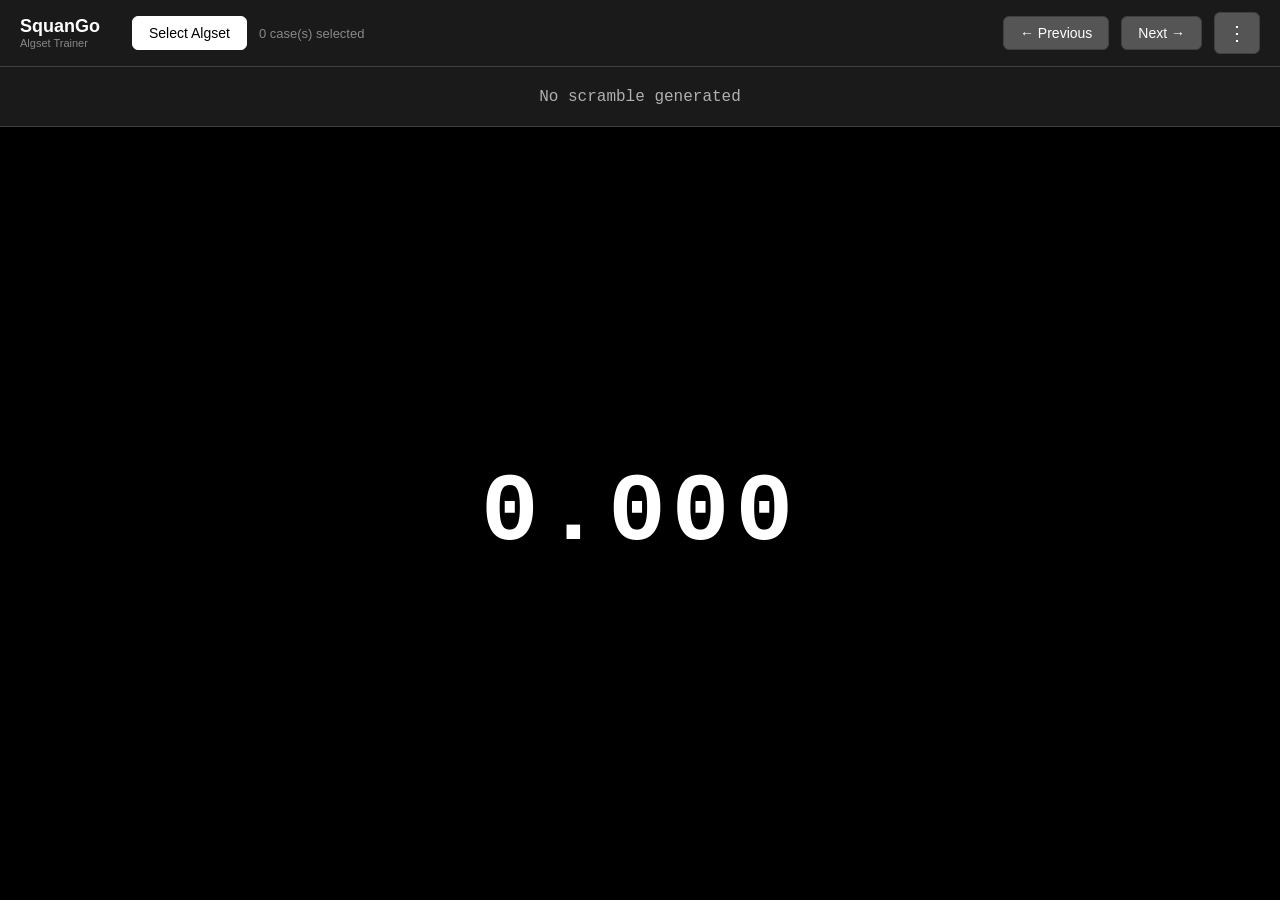
==== commit da5b24cb: "well... slowly building the trainer" ====
--- a/index.html
+++ b/index.html
@@ -3,2182 +3,20 @@
 <head>
     <meta charset="UTF-8">
     <meta name="viewport" content="width=device-width, initial-scale=1.0">
-    <title>SQ1 Training Timer</title>
-    <style>
-        * {
-            margin: 0;
-            padding: 0;
-            box-sizing: border-box;
-        }
-
-        body {
-            font-family: -apple-system, BlinkMacSystemFont, 'Segoe UI', 'Roboto', sans-serif;
-            background: #1a1a1a;
-            color: #e0e0e0;
-            overflow: hidden;
-        }
-
-        .app-container {
-            height: 100vh;
-            display: flex;
-            flex-direction: column;
-        }
-
-        /* Top Navigation Bar */
-        .top-navbar {
-            background: #2d2d2d;
-            border-bottom: 1px solid #404040;
-            padding: 12px 20px;
-            display: flex;
-            justify-content: space-between;
-            align-items: center;
-            z-index: 100;
-        }
-
-        .nav-left {
-            display: flex;
-            align-items: center;
-            gap: 12px;
-        }
-
-        .nav-right {
-            display: flex;
-            align-items: center;
-            gap: 12px;
-        }
-
-        .nav-button {
-            background: #3a3a3a;
-            border: 1px solid #505050;
-            color: #e0e0e0;
-            padding: 8px 16px;
-            border-radius: 6px;
-            cursor: pointer;
-            font-size: 14px;
-            transition: all 0.2s;
-        }
-
-        .nav-button:hover {
-            background: #454545;
-            border-color: #606060;
-        }
-
-        .nav-button.primary {
-            background: #0066cc;
-            border-color: #0077dd;
-        }
-
-        .nav-button.primary:hover {
-            background: #0077dd;
-        }
-
-        .case-count {
-            color: #888;
-            font-size: 13px;
-        }
-
-        /* Scramble Bar */
-        .scramble-bar {
-            background: #252525;
-            border-bottom: 1px solid #404040;
-            padding: 16px 20px;
-            text-align: center;
-            min-height: 60px;
-            display: flex;
-            align-items: center;
-            justify-content: center;
-        }
-
-        .scramble-text {
-            font-family: 'Courier New', monospace;
-            font-size: 16px;
-            color: #b0b0b0;
-        }
-
-        /* Main Content Area */
-        .main-content {
-            flex: 1;
-            display: flex;
-            position: relative;
-            overflow: hidden;
-        }
-
-        /* Timer Zone */
-        .timer-zone {
-            flex: 1;
-            display: flex;
-            flex-direction: column;
-            align-items: center;
-            justify-content: center;
-            cursor: pointer;
-            user-select: none;
-        }
-
-        .timer-display {
-            font-size: 6rem;
-            font-weight: 700;
-            font-family: 'Courier New', monospace;
-            color: #e0e0e0;
-            letter-spacing: 6px;
-        }
-
-        .timer-display.ready {
-            color: #22c55e;
-        }
-
-        .timer-display.preparing {
-            color: #ef4444;
-        }
-
-        /* Scramble Visualization */
-        .scramble-viz {
-            position: fixed;
-            bottom: 20px;
-            right: 20px;
-            background: #2d2d2d;
-            border: 1px solid #404040;
-            border-radius: 12px;
-            padding: 16px;
-            box-shadow: 0 4px 12px rgba(0,0,0,0.4);
-            z-index: 50;
-        }
-
-        /* Modal Styles */
-        .modal {
-            display: none;
-            position: fixed;
-            top: 0;
-            left: 0;
-            width: 100%;
-            height: 100%;
-            background: rgba(0,0,0,0.8);
-            z-index: 1000;
-            align-items: center;
-            justify-content: center;
-        }
-
-        .modal.active {
-            display: flex;
-        }
-
-        .modal-content {
-            background: #2d2d2d;
-            border: 1px solid #404040;
-            border-radius: 12px;
-            max-width: 800px;
-            max-height: 80vh;
-            width: 90%;
-            display: flex;
-            flex-direction: column;
-        }
-
-        .modal-header {
-            padding: 16px 20px;
-            border-bottom: 1px solid #404040;
-            display: flex;
-            justify-content: space-between;
-            align-items: center;
-        }
-
-        .modal-header h2 {
-            font-size: 18px;
-            font-weight: 600;
-        }
-
-        .close-btn {
-            background: none;
-            border: none;
-            color: #888;
-            font-size: 24px;
-            cursor: pointer;
-            padding: 0;
-            width: 32px;
-            height: 32px;
-            display: flex;
-            align-items: center;
-            justify-content: center;
-            border-radius: 4px;
-        }
-
-        .close-btn:hover {
-            background: #3a3a3a;
-            color: #e0e0e0;
-        }
-
-        .modal-body {
-            padding: 20px;
-            overflow-y: auto;
-            flex: 1;
-        }
-
-        .tree-item.selected {
-            background: #0066cc !important;
-            color: #fff;
-        }
-
-        .tree-item:hover {
-            background: #3a3a3a;
-        }
-
-        /* Tree View Styles */
-        .tree-view {
-            font-size: 14px;
-        }
-
-        .tree-node {
-            margin-left: 20px;
-        }
-
-        .tree-node-header {
-            display: flex;
-            align-items: center;
-            gap: 8px;
-            padding: 6px 8px;
-            cursor: pointer;
-            border-radius: 4px;
-            transition: background 0.2s;
-        }
-
-        .tree-node-header:hover {
-            background: #3a3a3a;
-        }
-
-        .tree-toggle {
-            width: 16px;
-            height: 16px;
-            display: flex;
-            align-items: center;
-            justify-content: center;
-            color: #888;
-            font-size: 12px;
-        }
-
-        .tree-checkbox {
-            margin: 0;
-        }
-
-        .tree-label {
-            flex: 1;
-            color: #e0e0e0;
-        }
-
-        .tree-children {
-            display: none;
-        }
-
-        .tree-children.expanded {
-            display: block;
-        }
-
-        /* Settings Form */
-        .settings-group {
-            margin-bottom: 20px;
-        }
-
-        .settings-label {
-            display: block;
-            margin-bottom: 8px;
-            color: #b0b0b0;
-            font-size: 14px;
-        }
-
-        .settings-input {
-            width: 100%;
-            background: #1a1a1a;
-            border: 1px solid #404040;
-            color: #e0e0e0;
-            padding: 8px 12px;
-            border-radius: 6px;
-            font-size: 14px;
-        }
-
-        .settings-input:focus {
-            outline: none;
-            border-color: #0066cc;
-        }
-
-        textarea.settings-input {
-            min-height: 300px;
-            font-family: 'Courier New', monospace;
-            resize: vertical;
-        }
-
-        .button-group {
-            display: flex;
-            gap: 12px;
-            justify-content: flex-end;
-            margin-top: 20px;
-        }
-
-        .btn {
-            padding: 10px 20px;
-            border-radius: 6px;
-            border: none;
-            cursor: pointer;
-            font-size: 14px;
-            transition: all 0.2s;
-        }
-
-        .btn-primary {
-            background: #0066cc;
-            color: white;
-        }
-
-        .btn-primary:hover {
-            background: #0077dd;
-        }
-
-        .btn-secondary {
-            background: #3a3a3a;
-            color: #e0e0e0;
-            border: 1px solid #505050;
-        }
-
-        .btn-secondary:hover {
-            background: #454545;
-        }
-
-        .error-message {
-            background: #991b1b;
-            color: #fecaca;
-            padding: 12px;
-            border-radius: 6px;
-            margin-bottom: 16px;
-            font-size: 13px;
-        }
-
-        .success-message {
-            background: #065f46;
-            color: #a7f3d0;
-            padding: 12px;
-            border-radius: 6px;
-            margin-bottom: 16px;
-            font-size: 13px;
-        }
-
-        /* JSON Creator Fullscreen Styles */
-        .json-creator-fullscreen {
-            position: fixed;
-            top: 0;
-            left: 0;
-            width: 100vw;
-            height: 100vh;
-            background: #1e1e1e;
-            z-index: 10000;
-            display: flex;
-            flex-direction: column;
-        }
-
-        .json-creator-topbar {
-            background: #323233;
-            border-bottom: 1px solid #1e1e1e;
-            padding: 8px 16px;
-            display: flex;
-            align-items: center;
-            gap: 16px;
-            color: #cccccc;
-        }
-
-        .json-creator-topbar h2 {
-            font-size: 14px;
-            font-weight: 400;
-            margin: 0;
-            flex: 1;
-        }
-
-        .json-creator-close-btn {
-            background: #0e639c;
-            border: none;
-            color: white;
-            padding: 4px 12px;
-            border-radius: 2px;
-            cursor: pointer;
-            font-size: 13px;
-        }
-
-        .json-creator-close-btn:hover {
-            background: #1177bb;
-        }
-
-        .json-creator-main {
-            display: flex;
-            flex: 1;
-            overflow: hidden;
-        }
-
-        .json-creator-sidebar {
-            width: 280px;
-            background: #252526;
-            border-right: 1px solid #1e1e1e;
-            display: flex;
-            flex-direction: column;
-        }
-
-        .json-creator-sidebar.hidden {
-            display: none;
-        }
-
-        .json-creator-toolbar {
-            padding: 8px;
-            border-bottom: 1px solid #1e1e1e;
-            display: flex;
-            gap: 4px;
-        }
-
-        .json-creator-toolbar-btn {
-            background: transparent;
-            border: none;
-            color: #cccccc;
-            padding: 6px;
-            cursor: pointer;
-            border-radius: 3px;
-            font-size: 16px;
-        }
-
-        .json-creator-toolbar-btn:hover {
-            background: #2a2d2e;
-        }
-
-        .json-creator-tree {
-            flex: 1;
-            overflow-y: auto;
-            padding: 8px 0;
-        }
-
-        .json-creator-tree-item {
-            padding: 4px 8px 4px 0;
-            cursor: pointer;
-            color: #cccccc;
-            font-size: 13px;
-            display: flex;
-            align-items: center;
-            gap: 4px;
-            user-select: none;
-        }
-
-        .json-creator-tree-item:hover {
-            background: #2a2d2e;
-        }
-
-        .json-creator-tree-item.selected {
-            background: #094771;
-        }
-
-        .json-creator-tree-item.multi-selected {
-            background: #37373d;
-        }
-
-        .json-creator-tree-item.editing .tree-item-text {
-            display: none;
-        }
-
-        .json-creator-tree-item.editing .tree-item-input {
-            display: block;
-        }
-
-        .tree-item-input {
-            display: none;
-            background: #3c3c3c;
-            border: 1px solid #0e639c;
-            color: #cccccc;
-            padding: 2px 4px;
-            font-size: 13px;
-            outline: none;
-        }
-
-        .tree-expand-icon {
-            width: 16px;
-            text-align: center;
-            font-size: 10px;
-            flex-shrink: 0;
-        }
-
-        .tree-icon {
-            flex-shrink: 0;
-        }
-
-        .json-creator-content {
-            flex: 1;
-            background: #1e1e1e;
-            display: flex;
-            flex-direction: column;
-            overflow: hidden;
-        }
-
-        .json-creator-content-header {
-            padding: 16px 20px;
-            border-bottom: 1px solid #2d2d2d;
-            color: #cccccc;
-        }
-
-        .json-creator-content-header h3 {
-            margin: 0 0 4px 0;
-            font-size: 16px;
-            font-weight: 500;
-        }
-
-        .json-creator-content-header p {
-            margin: 0;
-            font-size: 12px;
-            color: #858585;
-        }
-
-        .json-creator-content-body {
-            flex: 1;
-            overflow-y: auto;
-            padding: 20px;
-        }
-
-        .json-creator-form-group {
-            margin-bottom: 20px;
-        }
-
-        .json-creator-form-group label {
-            display: block;
-            margin-bottom: 6px;
-            color: #cccccc;
-            font-size: 13px;
-        }
-
-        .json-creator-form-group input,
-        .json-creator-form-group textarea {
-            width: 100%;
-            background: #3c3c3c;
-            border: 1px solid #555555;
-            color: #cccccc;
-            padding: 6px 8px;
-            font-size: 13px;
-            border-radius: 2px;
-        }
-
-        .json-creator-form-group input:focus,
-        .json-creator-form-group textarea:focus {
-            outline: none;
-            border-color: #0e639c;
-        }
-
-        .json-creator-form-group textarea {
-            min-height: 80px;
-            font-family: 'Courier New', monospace;
-            resize: vertical;
-        }
-
-        .json-creator-section {
-            background: #252526;
-            border: 1px solid #2d2d2d;
-            border-radius: 4px;
-            padding: 16px;
-            margin-bottom: 20px;
-        }
-
-        .json-creator-section h4 {
-            margin: 0 0 12px 0;
-            font-size: 14px;
-            color: #cccccc;
-            font-weight: 500;
-        }
-
-        .json-creator-grid {
-            display: grid;
-            grid-template-columns: repeat(auto-fill, minmax(120px, 1fr));
-            gap: 8px;
-        }
-
-        .json-creator-grid-item {
-            display: flex;
-            align-items: center;
-            gap: 6px;
-            font-size: 12px;
-            color: #cccccc;
-        }
-
-        .json-creator-grid-item input[type="checkbox"] {
-            width: auto;
-        }
-
-        .json-creator-grid-item input[type="number"] {
-            width: 60px;
-            padding: 2px 4px;
-        }
-
-        .context-menu {
-            position: fixed;
-            background: #3c3c3c;
-            border: 1px solid #555555;
-            border-radius: 3px;
-            padding: 4px 0;
-            box-shadow: 0 4px 12px rgba(0,0,0,0.5);
-            z-index: 100000;
-            min-width: 180px;
-        }
-
-        .context-menu-item {
-            padding: 6px 20px;
-            color: #cccccc;
-            font-size: 13px;
-            cursor: pointer;
-        }
-
-        .context-menu-item:hover {
-            background: #094771;
-        }
-
-        .context-menu-item.disabled {
-            opacity: 0.5;
-            cursor: not-allowed;
-        }
-
-        .context-menu-separator {
-            height: 1px;
-            background: #555555;
-            margin: 4px 0;
-        }
-
-        .json-creator-welcome {
-            text-align: center;
-            padding: 60px 20px;
-            color: #858585;
-        }
-
-        .json-creator-welcome h3 {
-            color: #cccccc;
-            margin-bottom: 12px;
-        }
-
-        .json-creator-actions {
-            display: flex;
-            gap: 12px;
-            margin-top: 20px;
-        }
-
-        .json-creator-btn {
-            background: #0e639c;
-            border: none;
-            color: white;
-            padding: 8px 16px;
-            border-radius: 2px;
-            cursor: pointer;
-            font-size: 13px;
-        }
-
-        .json-creator-btn:hover {
-            background: #1177bb;
-        }
-
-        .json-creator-btn-secondary {
-            background: #3c3c3c;
-            border: 1px solid #555555;
-        }
-
-        .json-creator-btn-secondary:hover {
-            background: #505050;
-        }
-    </style>
+    <title>SquanGo</title>
+    <link rel="stylesheet" href="css/styles.css">
+    <link rel="stylesheet" href="css/devtool.css"
 </head>
 <body>
     <div class="app-container" id="app"></div>
 
     <script src="src/getSpecificHex.js"></script>
+    <script src="src/scrambleGenner.js"></script>
     <script src="src/draw-scramble.js"></script>
-    
+    <script src="src/drawScramsInteractive.js"></script>
+    <script src="src/training.js"></script>
+    <script src="src/devtool.js"></script>
     <script>
-        // Application State
-        const AppState = {
-            selectedCases: [],
-            currentScramble: null,
-            timerState: 'idle', // idle, preparing, running
-            timerStart: 0,
-            timerElapsed: 0,
-            holdStart: 0,
-            algsetData: null,
-            settings: {
-                visualizationSize: 200
-            }
-        };
-
-        // Default algset structure
-        const DEFAULT_ALGSET = {
-            "New Folder": {
-                "icon": "RRRRRRRRRRRRRRRRRRRRRRRR",
-                "New Folder": {
-                    "icon": "RRRRRRRRRRRRRRRRRRRRRRRR",
-                    "New Case": {
-                        "icon": "RRRRRRRRRRRRRRRRRRRRRRRR",
-                        "caseName": "New Case",
-                        "inputTop": ["RRRRRRRRRRRR"],
-                        "inputBottom": ["RRRRRRRRRRRR"],
-                        "equator": {"/": 1, "|": 1},
-                        "parity": {"even": 1, "odd": 1},
-                        "constraints": {},
-                        "abf": {"U0-D0": 1},
-                        "rul": {},
-                        "rdl": {},
-                        "rblSpecific": [],
-                        "caseWeight": 1,
-                        "hint": "",
-                        "alg": "",
-                        "comment": ""
-                    }
-                }
-            }
-        };
-
-        // Load algset from localStorage or use default
-        function loadAlgset() {
-            const saved = localStorage.getItem('sq1AlgsetData');
-            if (saved) {
-                try {
-                    AppState.algsetData = JSON.parse(saved);
-                } catch (e) {
-                    console.error('Error loading algset:', e);
-                    AppState.algsetData = DEFAULT_ALGSET;
-                }
-            } else {
-                AppState.algsetData = DEFAULT_ALGSET;
-            }
-        }
-
-        // Save algset to localStorage
-        function saveAlgset() {
-            localStorage.setItem('sq1AlgsetData', JSON.stringify(AppState.algsetData));
-        }
-
-        // Load selected cases from localStorage
-        function loadSelectedCases() {
-            const saved = localStorage.getItem('sq1SelectedCases');
-            if (saved) {
-                try {
-                    AppState.selectedCases = JSON.parse(saved);
-                } catch (e) {
-                    console.error('Error loading selected cases:', e);
-                    AppState.selectedCases = [];
-                }
-            }
-        }
-
-        // Save selected cases to localStorage
-        function saveSelectedCases() {
-            localStorage.setItem('sq1SelectedCases', JSON.stringify(AppState.selectedCases));
-        }
-
-        // Initialize app
-        function initApp() {
-            loadAlgset();
-            loadSelectedCases();
-            renderApp();
-            setupEventListeners();
-            if (AppState.selectedCases.length > 0) {
-                generateNewScramble();
-            }
-        }
-
-        // Render main app structure
-        function renderApp() {
-            const app = document.getElementById('app');
-            app.innerHTML = `
-                <div class="top-navbar">
-                    <div class="nav-left">
-                        <button class="nav-button primary" id="selectCasesBtn">Select Cases</button>
-                        <span class="case-count" id="caseCount">${AppState.selectedCases.length} case(s) selected</span>
-                    </div>
-                    <div class="nav-right">
-                        <button class="nav-button" id="prevScrambleBtn">← Previous</button>
-                        <button class="nav-button" id="nextScrambleBtn">Next →</button>
-                        <button class="nav-button" id="settingsBtn">⚙️ Settings</button>
-                    </div>
-                </div>
-
-                <div class="scramble-bar">
-                    <div class="scramble-text" id="scrambleDisplay">
-                        ${AppState.currentScramble ? AppState.currentScramble.hexState : 'No scramble generated'}
-                    </div>
-                </div>
-
-                <div class="main-content">
-                    <div class="timer-zone" id="timerZone">
-                        <div class="timer-display" id="timerDisplay">0.000</div>
-                    </div>
-
-                    ${AppState.currentScramble ? `
-                        <div class="scramble-viz" id="scrambleViz">
-                            ${generateVisualization(AppState.currentScramble.hexState)}
-                        </div>
-                    ` : ''}
-                </div>
-            `;
-            setupEventListeners();
-        }
-
-        // Generate visualization from hex state
-        function generateVisualization(hexState) {
-            if (typeof window.Square1VisualizerLibraryWithSillyNames !== 'undefined') {
-                const colors = {
-                    topColor: '#000000',
-                    bottomColor: '#FFFFFF',
-                    frontColor: '#CC0000',
-                    rightColor: '#00AA00',
-                    backColor: '#FF8C00',
-                    leftColor: '#0066CC',
-                    dividerColor: '#7a0000',
-                    circleColor: 'transparent'
-                };
-                return window.Square1VisualizerLibraryWithSillyNames.visualizeFromHexCodePlease(
-                    hexState,
-                    AppState.settings.visualizationSize,
-                    colors,
-                    5
-                );
-            }
-            return '<div style="color: #888;">Visualization unavailable</div>';
-        }
-
-        // Generate new scramble from selected cases
-        function generateNewScramble() {
-            if (AppState.selectedCases.length === 0) {
-                AppState.currentScramble = null;
-                renderApp();
-                return;
-            }
-
-            const randomCase = AppState.selectedCases[Math.floor(Math.random() * AppState.selectedCases.length)];
-            
-            try {
-                const config = {
-                    topLayer: randomCase.inputTop,
-                    bottomLayer: randomCase.inputBottom,
-                    middleLayer: randomCase.equator,
-                    RUL: randomCase.rul,
-                    RDL: randomCase.rdl,
-                    AUF: randomCase.auf,
-                    ADF: randomCase.adf,
-                    constraints: randomCase.constraints,
-                    parity: randomCase.parity
-                };
-
-                if (config.RUL.length === 0) config.RUL = [0];
-                if (config.RDL.length === 0) config.RDL = [0];
-                if (config.AUF.length === 0) config.AUF = ['U0'];
-                if (config.ADF.length === 0) config.ADF = ['D0'];
-
-                const result = generateHexState(config);
-                AppState.currentScramble = result;
-                renderApp();
-            } catch (error) {
-                console.error('Error generating scramble:', error);
-                AppState.currentScramble = { hexState: 'Error generating scramble' };
-                renderApp();
-            }
-        }
-
-        // Setup event listeners
-        function setupEventListeners() {
-            document.getElementById('selectCasesBtn').addEventListener('click', openCaseSelectionModal);
-            document.getElementById('prevScrambleBtn').addEventListener('click', () => {
-                // For now, just generate a new scramble
-                generateNewScramble();
-            });
-            document.getElementById('nextScrambleBtn').addEventListener('click', generateNewScramble);
-            document.getElementById('settingsBtn').addEventListener('click', openSettingsModal);
-
-            const timerZone = document.getElementById('timerZone');
-            timerZone.addEventListener('mousedown', handleTimerMouseDown);
-            timerZone.addEventListener('mouseup', handleTimerMouseUp);
-            timerZone.addEventListener('touchstart', handleTimerTouchStart);
-            timerZone.addEventListener('touchend', handleTimerTouchEnd);
-
-            document.addEventListener('keydown', handleKeyDown);
-            document.addEventListener('keyup', handleKeyUp);
-        }
-
-        // Timer handlers
-        let spacePressed = false;
-
-        function handleTimerMouseDown() {
-            if (AppState.timerState === 'idle') {
-                AppState.timerState = 'preparing';
-                AppState.holdStart = Date.now();
-                updateTimerDisplay();
-            }
-        }
-
-        function handleTimerMouseUp() {
-            if (AppState.timerState === 'preparing') {
-                const holdDuration = Date.now() - AppState.holdStart;
-                if (holdDuration >= 200) {
-                    startTimer();
-                } else {
-                    AppState.timerState = 'idle';
-                    updateTimerDisplay();
-                }
-            } else if (AppState.timerState === 'running') {
-                stopTimer();
-            }
-        }
-
-        function handleTimerTouchStart(e) {
-            e.preventDefault();
-            handleTimerMouseDown();
-        }
-
-        function handleTimerTouchEnd(e) {
-            e.preventDefault();
-            handleTimerMouseUp();
-        }
-
-        function handleKeyDown(e) {
-            if (e.code === 'Space' && !e.repeat) {
-                e.preventDefault();
-                if (!spacePressed) {
-                    spacePressed = true;
-                    if (AppState.timerState === 'idle') {
-                        AppState.timerState = 'preparing';
-                        AppState.holdStart = Date.now();
-                        updateTimerDisplay();
-                    }
-                }
-            }
-        }
-
-        function handleKeyUp(e) {
-            if (e.code === 'Space') {
-                e.preventDefault();
-                if (spacePressed) {
-                    spacePressed = false;
-                    if (AppState.timerState === 'preparing') {
-                        const holdDuration = Date.now() - AppState.holdStart;
-                        if (holdDuration >= 200) {
-                            startTimer();
-                        } else {
-                            AppState.timerState = 'idle';
-                            updateTimerDisplay();
-                        }
-                    } else if (AppState.timerState === 'running') {
-                        stopTimer();
-                    }
-                }
-            }
-        }
-
-        function startTimer() {
-            AppState.timerState = 'running';
-            AppState.timerStart = Date.now();
-            AppState.timerElapsed = 0;
-            updateTimerDisplay();
-            requestAnimationFrame(updateTimer);
-        }
-
-        function stopTimer() {
-            AppState.timerState = 'idle';
-            updateTimerDisplay();
-            generateNewScramble();
-        }
-
-        function updateTimer() {
-            if (AppState.timerState === 'running') {
-                AppState.timerElapsed = Date.now() - AppState.timerStart;
-                updateTimerDisplay();
-                requestAnimationFrame(updateTimer);
-            }
-        }
-
-        function updateTimerDisplay() {
-            const display = document.getElementById('timerDisplay');
-            if (!display) return;
-
-            display.className = 'timer-display';
-            
-            if (AppState.timerState === 'preparing') {
-                const holdDuration = Date.now() - AppState.holdStart;
-                if (holdDuration >= 200) {
-                    display.classList.add('ready');
-                } else {
-                    display.classList.add('preparing');
-                }
-            } else if (AppState.timerState === 'running') {
-                const seconds = (AppState.timerElapsed / 1000).toFixed(3);
-                display.textContent = seconds;
-            } else {
-                display.textContent = '0.000';
-            }
-        }
-
-        // Case selection modal
-        function openCaseSelectionModal() {
-            const modal = document.createElement('div');
-            modal.className = 'modal active';
-            modal.innerHTML = `
-                <div class="modal-content">
-                    <div class="modal-header">
-                        <h2>Select Cases</h2>
-                        <button class="close-btn" onclick="this.closest('.modal').remove()">×</button>
-                    </div>
-                    <div class="modal-body">
-                        <div class="tree-view" id="caseTree"></div>
-                        <div class="button-group">
-                            <button class="btn btn-secondary" onclick="this.closest('.modal').remove()">Cancel</button>
-                            <button class="btn btn-primary" onclick="saveCaseSelection()">Save Selection</button>
-                        </div>
-                    </div>
-                </div>
-            `;
-            document.body.appendChild(modal);
-            renderCaseTree();
-
-            modal.addEventListener('click', (e) => {
-                if (e.target === modal) {
-                    modal.remove();
-                }
-            });
-        }
-
-        // Render case tree
-        function renderCaseTree() {
-            const treeContainer = document.getElementById('caseTree');
-            if (!treeContainer) return;
-
-            treeContainer.innerHTML = renderTreeNode(AppState.algsetData, []);
-        }
-
-        function renderTreeNode(node, path) {
-            let html = '';
-            
-            for (const [key, value] of Object.entries(node)) {
-                const currentPath = [...path, key];
-                const pathString = currentPath.join('.');
-                const isCase = value.caseName !== undefined;
-                const hasChildren = !isCase && Object.keys(value).some(k => k !== 'icon');
-                
-                if (isCase) {
-                    const isSelected = AppState.selectedCases.some(c => c._path === pathString);
-                    html += `
-                        <div class="tree-node">
-                            <div class="tree-node-header">
-                                <span class="tree-toggle"></span>
-                                <input type="checkbox" class="tree-checkbox" 
-                                    ${isSelected ? 'checked' : ''} 
-                                    onchange="toggleCaseSelection('${pathString}', this.checked)"
-                                >
-                                <span class="tree-label">${value.caseName || key}</span>
-                            </div>
-                        </div>
-                    `;
-                } else {
-                    html += `
-                        <div class="tree-node">
-                            <div class="tree-node-header" onclick="toggleTreeNode(this)">
-                                <span class="tree-toggle">▶</span>
-                                <span class="tree-label">${key}</span>
-                            </div>
-                            <div class="tree-children">
-                                ${renderTreeNode(value, currentPath)}
-                            </div>
-                        </div>
-                    `;
-                }
-            }
-            
-            return html;
-        }
-
-        window.toggleTreeNode = function(header) {
-            const children = header.nextElementSibling;
-            const toggle = header.querySelector('.tree-toggle');
-            
-            if (children.classList.contains('expanded')) {
-                children.classList.remove('expanded');
-                toggle.textContent = '▶';
-            } else {
-                children.classList.add('expanded');
-                toggle.textContent = '▼';
-            }
-        };
-
-        window.toggleCaseSelection = function(path, checked) {
-            const pathParts = path.split('.');
-            let current = AppState.algsetData;
-            
-            for (const part of pathParts) {
-                current = current[part];
-            }
-            
-            if (checked) {
-                if (!AppState.selectedCases.some(c => c._path === path)) {
-                    AppState.selectedCases.push({...current, _path: path});
-                }
-            } else {
-                AppState.selectedCases = AppState.selectedCases.filter(c => c._path !== path);
-            }
-        };
-
-        window.saveCaseSelection = function() {
-            saveSelectedCases();
-            document.querySelector('.modal').remove();
-            document.getElementById('caseCount').textContent = `${AppState.selectedCases.length} case(s) selected`;
-            generateNewScramble();
-        };
-
-        // Settings modal
-        function openSettingsModal() {
-            const modal = document.createElement('div');
-            modal.className = 'modal active';
-            modal.innerHTML = `
-                <div class="modal-content">
-                    <div class="modal-header">
-                        <h2>Settings</h2>
-                        <button class="close-btn" onclick="this.closest('.modal').remove()">×</button>
-                    </div>
-                    <div class="modal-body">
-                        <div id="settingsMessage"></div>
-                        <div class="settings-group">
-                            <label class="settings-label">Import/Create Algset (JSON)</label>
-                            <textarea class="settings-input" id="algsetInput">${JSON.stringify(AppState.algsetData, null, 2)}</textarea>
-                        </div>
-                        <div class="button-group">
-                            <button class="btn btn-secondary" onclick="openJsonCreator()">JSON Creator</button>
-                            <button class="btn btn-secondary" onclick="this.closest('.modal').remove()">Cancel</button>
-                            <button class="btn btn-primary" onclick="saveAlgsetSettings()">Save Algset</button>
-                        </div>
-                    </div>
-                </div>
-            `;
-            document.body.appendChild(modal);
-
-            modal.addEventListener('click', (e) => {
-                if (e.target === modal) {
-                    modal.remove();
-                }
-            });
-        }
-
-        // JSON Creator Modal
-        window.openJsonCreator = function() {
-            document.querySelector('.modal').remove();
-            const modal = document.createElement('div');
-            modal.className = 'modal active';
-            modal.innerHTML = `
-                <div class="modal-content" style="max-width: 1000px;">
-                    <div class="modal-header">
-                        <h2>JSON Creator</h2>
-                        <button class="close-btn" onclick="this.closest('.modal').remove()">×</button>
-                    </div>
-                    <div class="modal-body" style="display: flex; gap: 20px;">
-                        <div style="flex: 1; display: flex; flex-direction: column;">
-                            <h3 style="margin-bottom: 10px;">Tree Structure</h3>
-                            <div id="jsonCreatorTree" style="flex: 1; overflow-y: auto; background: #1a1a1a; padding: 15px; border-radius: 8px; margin-bottom: 10px;">
-                                <div class="tree-item" data-path="">Root</div>
-                            </div>
-                            <div style="display: flex; gap: 10px;">
-                                <button class="btn btn-secondary" onclick="addFolderToTree()">Add Folder</button>
-                                <button class="btn btn-secondary" onclick="addCaseToTree()">Add Case</button>
-                                <button class="btn btn-secondary" onclick="deleteSelectedNode()">Delete Selected</button>
-                            </div>
-                        </div>
-                        <div style="flex: 1; display: flex; flex-direction: column;">
-                            <h3 style="margin-bottom: 10px;">Edit Selected Item</h3>
-                            <div id="jsonCreatorEditor" style="flex: 1; overflow-y: auto; background: #1a1a1a; padding: 15px; border-radius: 8px;">
-                                <p style="color: #888;">Select an item from the tree to edit</p>
-                            </div>
-                        </div>
-                    </div>
-                    <div style="padding: 20px; border-top: 1px solid #404040; display: flex; gap: 10px; justify-content: flex-end;">
-                        <button class="btn btn-secondary" onclick="this.closest('.modal').remove()">Cancel</button>
-                        <button class="btn btn-primary" onclick="exportJsonFromCreator()">Export to Settings</button>
-                    </div>
-                </div>
-            `;
-            document.body.appendChild(modal);
-            
-            // Initialize creator state
-            window.jsonCreatorState = {
-                tree: {},
-                selectedPath: null
-            };
-            
-            // Try to load from existing algset
-            if (AppState.algsetData && Object.keys(AppState.algsetData).length > 0) {
-                window.jsonCreatorState.tree = JSON.parse(JSON.stringify(AppState.algsetData));
-                renderJsonCreatorTree();
-            }
-
-            modal.addEventListener('click', (e) => {
-                if (e.target === modal) {
-                    modal.remove();
-                }
-            });
-        };
-
-        window.addFolderToTree = function() {
-            const name = prompt('Enter folder name:');
-            if (!name) return;
-            
-            const path = window.jsonCreatorState.selectedPath || '';
-            const pathArray = path ? path.split('.') : [];
-            
-            let current = window.jsonCreatorState.tree;
-            for (const p of pathArray) {
-                if (!current[p]) current[p] = {};
-                current = current[p];
-            }
-            
-            if (current[name]) {
-                alert('Item with this name already exists!');
-                return;
-            }
-            
-            current[name] = {};
-            renderJsonCreatorTree();
-        };
-
-        window.addCaseToTree = function() {
-            const name = prompt('Enter case name:');
-            if (!name) return;
-            
-            const path = window.jsonCreatorState.selectedPath || '';
-            const pathArray = path ? path.split('.') : [];
-            
-            let current = window.jsonCreatorState.tree;
-            for (const p of pathArray) {
-                if (!current[p]) current[p] = {};
-                current = current[p];
-            }
-            
-            if (current[name]) {
-                alert('Item with this name already exists!');
-                return;
-            }
-            
-            current[name] = {
-                caseName: name,
-                inputTop: "RRRRRRRRRRRR",
-                inputBottom: "RRRRRRRRRRRR",
-                equator: ["/", "|"],
-                parity: ["tpbp"],
-                constraints: {},
-                auf: ["U0"],
-                adf: ["D0"],
-                rul: [0],
-                rdl: [0],
-                alg: ""
-            };
-            
-            renderJsonCreatorTree();
-        };
-
-        window.deleteSelectedNode = function() {
-            if (!window.jsonCreatorState.selectedPath) {
-                alert('Please select an item to delete');
-                return;
-            }
-            
-            if (!confirm('Are you sure you want to delete this item?')) return;
-            
-            const pathArray = window.jsonCreatorState.selectedPath.split('.');
-            const itemName = pathArray.pop();
-            
-            let current = window.jsonCreatorState.tree;
-            for (const p of pathArray) {
-                current = current[p];
-            }
-            
-            delete current[itemName];
-            window.jsonCreatorState.selectedPath = null;
-            renderJsonCreatorTree();
-            document.getElementById('jsonCreatorEditor').innerHTML = '<p style="color: #888;">Select an item from the tree to edit</p>';
-        };
-
-        function renderJsonCreatorTree() {
-            const treeDiv = document.getElementById('jsonCreatorTree');
-            treeDiv.innerHTML = renderJsonTreeNode(window.jsonCreatorState.tree, [], 0);
-            
-            // Add click handlers
-            treeDiv.querySelectorAll('.tree-item').forEach(item => {
-                item.addEventListener('click', (e) => {
-                    e.stopPropagation();
-                    treeDiv.querySelectorAll('.tree-item').forEach(i => i.classList.remove('selected'));
-                    item.classList.add('selected');
-                    window.jsonCreatorState.selectedPath = item.getAttribute('data-path');
-                    renderJsonCreatorEditor();
-                });
-            });
-        }
-
-        function renderJsonTreeNode(node, path, level) {
-            let html = '';
-            
-            for (const [key, value] of Object.entries(node)) {
-                const currentPath = [...path, key].join('.');
-                const isCase = value.caseName !== undefined;
-                const indent = level * 20;
-                
-                if (isCase) {
-                    html += `<div class="tree-item" data-path="${currentPath}" style="margin-left: ${indent}px; padding: 6px 8px; cursor: pointer; border-radius: 4px; margin-bottom: 4px;">📄 ${key}</div>`;
-                } else {
-                    html += `<div class="tree-item" data-path="${currentPath}" style="margin-left: ${indent}px; padding: 6px 8px; cursor: pointer; border-radius: 4px; margin-bottom: 4px; font-weight: bold;">📁 ${key}</div>`;
-                    html += renderJsonTreeNode(value, [...path, key], level + 1);
-                }
-            }
-            
-            return html;
-        }
-
-        function renderJsonCreatorEditor() {
-            const path = window.jsonCreatorState.selectedPath;
-            if (!path) return;
-            
-            const pathArray = path.split('.');
-            let current = window.jsonCreatorState.tree;
-            
-            for (const p of pathArray) {
-                current = current[p];
-            }
-            
-            const isCase = current.caseName !== undefined;
-            const editorDiv = document.getElementById('jsonCreatorEditor');
-            
-            if (isCase) {
-                editorDiv.innerHTML = `
-                    <div style="display: flex; flex-direction: column; gap: 12px;">
-                        <div>
-                            <label style="display: block; margin-bottom: 4px; color: #888;">Case Name:</label>
-                            <input type="text" id="edit_caseName" value="${current.caseName}" style="width: 100%; padding: 8px; background: #2d2d2d; border: 1px solid #404040; border-radius: 4px; color: #e0e0e0;">
-                        </div>
-                        <div>
-                            <label style="display: block; margin-bottom: 4px; color: #888;">Top Layer (12 chars):</label>
-                            <input type="text" id="edit_inputTop" value="${current.inputTop}" style="width: 100%; padding: 8px; background: #2d2d2d; border: 1px solid #404040; border-radius: 4px; color: #e0e0e0; font-family: monospace;">
-                        </div>
-                        <div>
-                            <label style="display: block; margin-bottom: 4px; color: #888;">Bottom Layer (12 chars):</label>
-                            <input type="text" id="edit_inputBottom" value="${current.inputBottom}" style="width: 100%; padding: 8px; background: #2d2d2d; border: 1px solid #404040; border-radius: 4px; color: #e0e0e0; font-family: monospace;">
-                        </div>
-                        <div>
-                            <label style="display: block; margin-bottom: 4px; color: #888;">Equator (comma separated: /, |):</label>
-                            <input type="text" id="edit_equator" value="${current.equator.join(',')}" style="width: 100%; padding: 8px; background: #2d2d2d; border: 1px solid #404040; border-radius: 4px; color: #e0e0e0;">
-                        </div>
-                        <div>
-                            <label style="display: block; margin-bottom: 4px; color: #888;">Parity (comma separated: tpbp, tpbn, op, on):</label>
-                            <input type="text" id="edit_parity" value="${current.parity.join(',')}" style="width: 100%; padding: 8px; background: #2d2d2d; border: 1px solid #404040; border-radius: 4px; color: #e0e0e0;">
-                        </div>
-                        <div>
-                            <label style="display: block; margin-bottom: 4px; color: #888;">AUF (comma separated: U0, U, U2, U'):</label>
-                            <input type="text" id="edit_auf" value="${current.auf.join(',')}" style="width: 100%; padding: 8px; background: #2d2d2d; border: 1px solid #404040; border-radius: 4px; color: #e0e0e0;">
-                        </div>
-                        <div>
-                            <label style="display: block; margin-bottom: 4px; color: #888;">ADF (comma separated: D0, D, D2, D'):</label>
-                            <input type="text" id="edit_adf" value="${current.adf.join(',')}" style="width: 100%; padding: 8px; background: #2d2d2d; border: 1px solid #404040; border-radius: 4px; color: #e0e0e0;">
-                        </div>
-                        <div>
-                            <label style="display: block; margin-bottom: 4px; color: #888;">RUL (comma separated numbers: 0, 3, -3, 6):</label>
-                            <input type="text" id="edit_rul" value="${current.rul.join(',')}" style="width: 100%; padding: 8px; background: #2d2d2d; border: 1px solid #404040; border-radius: 4px; color: #e0e0e0;">
-                        </div>
-                        <div>
-                            <label style="display: block; margin-bottom: 4px; color: #888;">RDL (comma separated numbers: 0, 3, -3, 6):</label>
-                            <input type="text" id="edit_rdl" value="${current.rdl.join(',')}" style="width: 100%; padding: 8px; background: #2d2d2d; border: 1px solid #404040; border-radius: 4px; color: #e0e0e0;">
-                        </div>
-                        <div>
-                            <label style="display: block; margin-bottom: 4px; color: #888;">Constraints (JSON object):</label>
-                            <textarea id="edit_constraints" style="width: 100%; padding: 8px; background: #2d2d2d; border: 1px solid #404040; border-radius: 4px; color: #e0e0e0; font-family: monospace; min-height: 80px;">${JSON.stringify(current.constraints, null, 2)}</textarea>
-                        </div>
-                        <div>
-                            <label style="display: block; margin-bottom: 4px; color: #888;">Algorithm:</label>
-                            <input type="text" id="edit_alg" value="${current.alg}" style="width: 100%; padding: 8px; background: #2d2d2d; border: 1px solid #404040; border-radius: 4px; color: #e0e0e0;">
-                        </div>
-                        <button class="btn btn-primary" onclick="saveCaseEdits()" style="margin-top: 8px;">Save Changes</button>
-                    </div>
-                `;
-            } else {
-                editorDiv.innerHTML = `
-                    <div>
-                        <p style="color: #888; margin-bottom: 12px;">This is a folder. You can add cases or subfolders to it.</p>
-                        <p style="color: #888;">Folder path: ${path}</p>
-                    </div>
-                `;
-            }
-        }
-
-        window.saveCaseEdits = function() {
-            const path = window.jsonCreatorState.selectedPath;
-            if (!path) return;
-            
-            const pathArray = path.split('.');
-            let current = window.jsonCreatorState.tree;
-            
-            for (const p of pathArray) {
-                current = current[p];
-            }
-            
-            try {
-                current.caseName = document.getElementById('edit_caseName').value;
-                current.inputTop = document.getElementById('edit_inputTop').value;
-                current.inputBottom = document.getElementById('edit_inputBottom').value;
-                current.equator = document.getElementById('edit_equator').value.split(',').map(s => s.trim());
-                current.parity = document.getElementById('edit_parity').value.split(',').map(s => s.trim());
-                current.auf = document.getElementById('edit_auf').value.split(',').map(s => s.trim());
-                current.adf = document.getElementById('edit_adf').value.split(',').map(s => s.trim());
-                current.rul = document.getElementById('edit_rul').value.split(',').map(s => s.trim()).map(Number);
-                current.rdl = document.getElementById('edit_rdl').value.split(',').map(s => s.trim()).map(Number);
-                current.constraints = JSON.parse(document.getElementById('edit_constraints').value);
-                current.alg = document.getElementById('edit_alg').value;
-                
-                alert('Changes saved!');
-                renderJsonCreatorTree();
-            } catch (error) {
-                alert('Error saving: ' + error.message);
-            }
-        };
-
-        window.exportJsonFromCreator = function() {
-            document.getElementById('algsetInput').value = JSON.stringify(window.jsonCreatorState.tree, null, 2);
-            document.querySelector('.modal').remove();
-            openSettingsModal();
-        };
-
-        window.openJsonCreator = function() {
-            document.querySelector('.modal').remove();
-            showJsonCreatorFullscreen();
-        };
-
-        window.saveAlgsetSettings = function() {
-            const input = document.getElementById('algsetInput').value;
-            const messageDiv = document.getElementById('settingsMessage');
-            
-            try {
-                const parsed = JSON.parse(input);
-                AppState.algsetData = parsed;
-                saveAlgset();
-                
-                messageDiv.innerHTML = '<div class="success-message">Algset saved successfully!</div>';
-                setTimeout(() => {
-                    document.querySelector('.modal').remove();
-                    renderApp();
-                }, 1000);
-            } catch (error) {
-                messageDiv.innerHTML = `<div class="error-message">Invalid JSON: ${error.message}</div>`;
-            }
-        };
-
-        // JSON Creator Implementation
-        class JSONCreator {
-            constructor() {
-                this.treeData = {};
-                this.selectedPath = '';
-                this.selectedItem = null;
-                this.clipboard = null;
-                this.clipboardOperation = '';
-                this.expandedFolders = new Set();
-                this.contextMenu = null;
-            }
-
-            show() {
-                // Load current algset data
-                this.treeData = JSON.parse(JSON.stringify(AppState.algsetData));
-                
-                const fullscreen = document.createElement('div');
-                fullscreen.className = 'json-creator-fullscreen';
-                fullscreen.id = 'jsonCreatorFullscreen';
-                
-                fullscreen.innerHTML = `
-                    <div class="json-creator-topbar">
-                        <h2>JSON Creator</h2>
-                        <button class="json-creator-close-btn" onclick="closeJsonCreator()">Save & Close</button>
-                    </div>
-                    <div class="json-creator-main">
-                        <div class="json-creator-sidebar" id="jsonCreatorSidebar">
-                            <div class="json-creator-toolbar">
-                                <button class="json-creator-toolbar-btn" onclick="jsonCreator.newCase()" title="New Case">📄</button>
-                                <button class="json-creator-toolbar-btn" onclick="jsonCreator.newFolder()" title="New Folder">📁</button>
-                                <button class="json-creator-toolbar-btn" onclick="jsonCreator.copy()" title="Copy">📋</button>
-                                <button class="json-creator-toolbar-btn" onclick="jsonCreator.paste()" title="Paste">📌</button>
-                                <button class="json-creator-toolbar-btn" onclick="jsonCreator.delete()" title="Delete">🗑️</button>
-                            </div>
-                            <div class="json-creator-tree" id="jsonCreatorTree"></div>
-                        </div>
-                        <div class="json-creator-content">
-                            <div class="json-creator-content-header">
-                                <h3 id="jsonCreatorTitle">JSON Creator</h3>
-                                <p id="jsonCreatorSubtitle">Select or create an item to begin</p>
-                            </div>
-                            <div class="json-creator-content-body" id="jsonCreatorBody">
-                                <div class="json-creator-welcome">
-                                    <h3>Welcome to JSON Creator</h3>
-                                    <p>Create and organize your Square-1 algset cases.</p>
-                                    <p>Use the toolbar to add folders and cases.</p>
-                                </div>
-                            </div>
-                        </div>
-                    </div>
-                `;
-                
-                document.body.appendChild(fullscreen);
-                this.renderTree();
-                this.setupEventListeners();
-            }
-
-            setupEventListeners() {
-                document.addEventListener('keydown', (e) => {
-                    const fullscreen = document.getElementById('jsonCreatorFullscreen');
-                    if (!fullscreen) return;
-
-                    if (e.ctrlKey || e.metaKey) {
-                        switch (e.key.toLowerCase()) {
-                            case 'c':
-                                e.preventDefault();
-                                this.copy();
-                                break;
-                            case 'v':
-                                e.preventDefault();
-                                this.paste();
-                                break;
-                            case 'n':
-                                e.preventDefault();
-                                if (e.shiftKey) {
-                                    this.newFolder();
-                                } else {
-                                    this.newCase();
-                                }
-                                break;
-                        }
-                    } else if (e.key === 'Delete') {
-                        e.preventDefault();
-                        this.delete();
-                    }
-                });
-
-                document.addEventListener('click', () => {
-                    this.hideContextMenu();
-                });
-            }
-
-            renderTree() {
-                const container = document.getElementById('jsonCreatorTree');
-                if (!container) return;
-                container.innerHTML = '';
-                this.renderTreeNode(this.treeData, container, '', 0);
-            }
-
-            renderTreeNode(node, container, path, level) {
-                Object.keys(node).forEach(key => {
-                    const item = node[key];
-                    if (typeof item !== 'object' || item === null) return;
-
-                    const currentPath = path ? `${path}/${key}` : key;
-                    const isFolder = !item.caseName;
-                    const isExpanded = this.expandedFolders.has(currentPath);
-
-                    const itemDiv = document.createElement('div');
-                    itemDiv.className = 'json-creator-tree-item';
-                    itemDiv.style.paddingLeft = `${level * 16 + 8}px`;
-                    itemDiv.dataset.path = currentPath;
-
-                    if (this.selectedPath === currentPath) {
-                        itemDiv.classList.add('selected');
-                    }
-
-                    if (isFolder) {
-                        const expandIcon = document.createElement('div');
-                        expandIcon.className = 'tree-expand-icon';
-                        expandIcon.textContent = isExpanded ? '▼' : '▶';
-                        itemDiv.appendChild(expandIcon);
-                    } else {
-                        const spacer = document.createElement('div');
-                        spacer.style.width = '16px';
-                        itemDiv.appendChild(spacer);
-                    }
-
-                    const icon = document.createElement('div');
-                    icon.className = 'tree-icon';
-                    icon.textContent = isFolder ? (isExpanded ? '📂' : '📁') : '📄';
-                    itemDiv.appendChild(icon);
-
-                    const textSpan = document.createElement('span');
-                    textSpan.className = 'tree-item-text';
-                    textSpan.textContent = key;
-                    itemDiv.appendChild(textSpan);
-
-                    const input = document.createElement('input');
-                    input.className = 'tree-item-input';
-                    input.value = key;
-                    itemDiv.appendChild(input);
-
-                    itemDiv.onclick = (e) => this.handleItemClick(e, currentPath, item, key);
-                    itemDiv.ondblclick = (e) => this.startRename(itemDiv, input, key);
-                    itemDiv.oncontextmenu = (e) => this.showContextMenu(e, currentPath, item, key);
-
-                    input.onblur = () => this.finishRename(currentPath, key, itemDiv, input);
-                    input.onkeydown = (e) => {
-                        if (e.key === 'Enter') input.blur();
-                        if (e.key === 'Escape') { input.value = key; input.blur(); }
-                        e.stopPropagation();
-                    };
-
-                    container.appendChild(itemDiv);
-
-                    if (isFolder && isExpanded) {
-                        this.renderTreeNode(item, container, currentPath, level + 1);
-                    }
-                });
-            }
-
-            handleItemClick(e, path, item, key) {
-                e.stopPropagation();
-
-                if (!item.caseName) {
-                    if (this.selectedPath === path) {
-                        this.toggleFolder(path);
-                    } else {
-                        this.selectedPath = path;
-                        this.selectedItem = item;
-                        this.renderTree();
-                        this.showFolderView(key);
-                    }
-                } else {
-                    this.selectedPath = path;
-                    this.selectedItem = item;
-                    this.renderTree();
-                    this.showCaseEditor(item, key);
-                }
-            }
-
-            toggleFolder(path) {
-                if (this.expandedFolders.has(path)) {
-                    this.expandedFolders.delete(path);
-                } else {
-                    this.expandedFolders.add(path);
-                }
-                this.renderTree();
-            }
-
-            startRename(itemDiv, input, currentName) {
-                itemDiv.classList.add('editing');
-                input.value = currentName;
-                input.focus();
-                input.select();
-            }
-
-            finishRename(path, originalName, itemDiv, input) {
-                itemDiv.classList.remove('editing');
-                const newName = input.value.trim();
-                if (!newName || newName === originalName) return;
-
-                const pathParts = path.split('/');
-                pathParts.pop();
-                let parent = this.treeData;
-                pathParts.forEach(part => parent = parent[part]);
-
-                if (parent[newName]) {
-                    alert('An item with this name already exists');
-                    return;
-                }
-
-                const item = parent[originalName];
-                delete parent[originalName];
-                parent[newName] = item;
-
-                if (item.caseName) {
-                    item.caseName = newName;
-                }
-
-                this.renderTree();
-            }
-
-            newCase() {
-                const parent = this.getTargetFolder();
-                const name = this.getUniqueName(parent, 'New Case');
-
-                parent[name] = {
-                    caseName: name,
-                    inputTop: ['RRRRRRRRRRRR'],
-                    inputBottom: ['RRRRRRRRRRRR'],
-                    equator: { '/': 1, '|': 1 },
-                    parity: ['on'],
-                    constraints: {},
-                    auf: ['U0'],
-                    adf: ['D0'],
-                    rul: [0],
-                    rdl: [0],
-                    alg: ''
-                };
-
-                this.renderTree();
-                
-                // Auto-start rename
-                setTimeout(() => {
-                    const newPath = this.selectedPath ? `${this.selectedPath}/${name}` : name;
-                    const itemDiv = document.querySelector(`[data-path="${newPath}"]`);
-                    if (itemDiv) {
-                        const input = itemDiv.querySelector('.tree-item-input');
-                        this.startRename(itemDiv, input, name);
-                    }
-                }, 100);
-            }
-
-            newFolder() {
-                const parent = this.getTargetFolder();
-                const name = this.getUniqueName(parent, 'New Folder');
-                parent[name] = {};
-                this.renderTree();
-                
-                // Auto-start rename
-                setTimeout(() => {
-                    const newPath = this.selectedPath ? `${this.selectedPath}/${name}` : name;
-                    const itemDiv = document.querySelector(`[data-path="${newPath}"]`);
-                    if (itemDiv) {
-                        const input = itemDiv.querySelector('.tree-item-input');
-                        this.startRename(itemDiv, input, name);
-                    }
-                }, 100);
-            }
-
-            getTargetFolder() {
-                if (!this.selectedPath) return this.treeData;
-                
-                const pathParts = this.selectedPath.split('/');
-                let current = this.treeData;
-                
-                for (const part of pathParts) {
-                    current = current[part];
-                }
-                
-                if (current.caseName) {
-                    pathParts.pop();
-                    current = this.treeData;
-                    for (const part of pathParts) {
-                        current = current[part];
-                    }
-                }
-                
-                return current;
-            }
-
-            getUniqueName(parent, baseName) {
-                let name = baseName;
-                let counter = 1;
-                while (parent[name]) {
-                    name = `${baseName} ${counter}`;
-                    counter++;
-                }
-                return name;
-            }
-
-            copy() {
-                if (!this.selectedItem) return;
-                const name = this.selectedPath.split('/').pop();
-                this.clipboard = {
-                    item: JSON.parse(JSON.stringify(this.selectedItem)),
-                    name: name
-                };
-                this.clipboardOperation = 'copy';
-            }
-
-            paste() {
-                if (!this.clipboard) return;
-                
-                const parent = this.getTargetFolder();
-                const name = this.getUniqueName(parent, this.clipboard.name);
-                parent[name] = JSON.parse(JSON.stringify(this.clipboard.item));
-                
-                if (parent[name].caseName) {
-                    parent[name].caseName = name;
-                }
-                
-                this.renderTree();
-            }
-
-            delete() {
-                if (!this.selectedPath) return;
-                
-                const confirm = window.confirm(`Delete "${this.selectedPath.split('/').pop()}"?`);
-                if (!confirm) return;
-
-                const pathParts = this.selectedPath.split('/');
-                const itemName = pathParts.pop();
-                let parent = this.treeData;
-                pathParts.forEach(part => parent = parent[part]);
-
-                delete parent[itemName];
-                this.selectedPath = '';
-                this.selectedItem = null;
-                this.renderTree();
-                this.showWelcome();
-            }
-
-            showWelcome() {
-                const body = document.getElementById('jsonCreatorBody');
-                const title = document.getElementById('jsonCreatorTitle');
-                const subtitle = document.getElementById('jsonCreatorSubtitle');
-                
-                title.textContent = 'JSON Creator';
-                subtitle.textContent = 'Select or create an item to begin';
-                body.innerHTML = `
-                    <div class="json-creator-welcome">
-                        <h3>Welcome to JSON Creator</h3>
-                        <p>Create and organize your Square-1 algset cases.</p>
-                        <p>Use the toolbar to add folders and cases.</p>
-                    </div>
-                `;
-            }
-
-            showFolderView(name) {
-                const title = document.getElementById('jsonCreatorTitle');
-                const subtitle = document.getElementById('jsonCreatorSubtitle');
-                const body = document.getElementById('jsonCreatorBody');
-                
-                title.textContent = `Folder: ${name}`;
-                subtitle.textContent = 'Contains cases and subfolders';
-                body.innerHTML = `
-                    <div class="json-creator-welcome">
-                        <h3>${name}</h3>
-                        <p>This is a folder. Use the toolbar to add cases or subfolders.</p>
-                    </div>
-                `;
-            }
-
-            showCaseEditor(item, name) {
-                const title = document.getElementById('jsonCreatorTitle');
-                const subtitle = document.getElementById('jsonCreatorSubtitle');
-                const body = document.getElementById('jsonCreatorBody');
-                
-                title.textContent = `Case: ${name}`;
-                subtitle.textContent = 'Configure case parameters';
-                
-                // Initialize arrays if they don't exist
-                if (!item.auf) item.auf = ['U0'];
-                if (!item.adf) item.adf = ['D0'];
-                if (!item.rul) item.rul = [0];
-                if (!item.rdl) item.rdl = [0];
-                if (!item.constraints) item.constraints = {};
-                
-                body.innerHTML = `
-                    <div class="json-creator-section">
-                        <h4>Basic Information</h4>
-                        <div class="json-creator-form-group">
-                            <label>Case Name</label>
-                            <input type="text" value="${item.caseName}" onchange="jsonCreator.updateField('caseName', this.value)">
-                        </div>
-                        <div class="json-creator-form-group">
-                            <label>Algorithm</label>
-                            <textarea onchange="jsonCreator.updateField('alg', this.value)">${item.alg || ''}</textarea>
-                        </div>
-                    </div>
-
-                    <div class="json-creator-section">
-                        <h4>Shape Input</h4>
-                        <div class="json-creator-form-group">
-                            <label>Top Layer (12 chars)</label>
-                            <input type="text" maxlength="12" value="${item.inputTop[0] || 'RRRRRRRRRRRR'}" 
-                                   onchange="jsonCreator.updateField('inputTop', [this.value])" style="font-family: monospace;">
-                        </div>
-                        <div class="json-creator-form-group">
-                            <label>Bottom Layer (12 chars)</label>
-                            <input type="text" maxlength="12" value="${item.inputBottom[0] || 'RRRRRRRRRRRR'}" 
-                                   onchange="jsonCreator.updateField('inputBottom', [this.value])" style="font-family: monospace;">
-                        </div>
-                    </div>
-
-                    <div class="json-creator-section">
-                        <h4>Constraints</h4>
-                        <div class="json-creator-form-group">
-                            <label>Position (e.g., A, BC, D)</label>
-                            <input type="text" id="constraintPosition" placeholder="Enter position...">
-                        </div>
-                        <div class="json-creator-form-group">
-                            <label>Allowed Pieces (comma-separated)</label>
-                            <input type="text" id="constraintValues" placeholder="e.g., 1,3,5,7">
-                        </div>
-                        <button class="json-creator-btn" onclick="jsonCreator.addConstraint()">Add Constraint</button>
-                        <div id="constraintsList" style="margin-top: 10px;">
-                            ${Object.entries(item.constraints || {}).map(([pos, vals]) => `
-                                <div style="display: flex; align-items: center; gap: 8px; margin-top: 4px; padding: 4px; background: #3c3c3c; border-radius: 2px;">
-                                    <span style="color: #cccccc; font-size: 12px;">${pos}: ${vals.join(', ')}</span>
-                                    <button onclick="jsonCreator.removeConstraint('${pos}')" style="background: #d32f2f; border: none; color: white; padding: 2px 8px; border-radius: 2px; cursor: pointer; font-size: 11px;">Remove</button>
-                                </div>
-                            `).join('')}
-                        </div>
-                    </div>
-
-                    <div class="json-creator-section">
-                        <h4>Equator</h4>
-                        <div class="json-creator-grid">
-                            <div class="json-creator-grid-item">
-                                <input type="checkbox" ${item.equator['/'] > 0 ? 'checked' : ''} 
-                                       onchange="jsonCreator.updateEquator('/', this.checked ? 1 : 0)">
-                                <label>Slash (/)</label>
-                            </div>
-                            <div class="json-creator-grid-item">
-                                <input type="checkbox" ${item.equator['|'] > 0 ? 'checked' : ''} 
-                                       onchange="jsonCreator.updateEquator('|', this.checked ? 1 : 0)">
-                                <label>Bar (|)</label>
-                            </div>
-                        </div>
-                    </div>
-
-                    <div class="json-creator-section">
-                        <h4>Parity (6 modes)</h4>
-                        <div class="json-creator-grid">
-                            ${['tnbn', 'tpbn', 'tnbp', 'tpbp', 'on', 'op'].map(mode => {
-                                const labels = {
-                                    'tnbn': 'tnbn (Top Normal, Bottom Normal)',
-                                    'tpbn': 'tpbn (Top Parity, Bottom Normal)',
-                                    'tnbp': 'tnbp (Top Normal, Bottom Parity)',
-                                    'tpbp': 'tpbp (Top Parity, Bottom Parity)',
-                                    'on': 'on (Overall Normal)',
-                                    'op': 'op (Overall Parity)'
-                                };
-                                return `
-                                <div class="json-creator-grid-item">
-                                    <input type="checkbox" ${Array.isArray(item.parity) && item.parity.includes(mode) ? 'checked' : ''} 
-                                           onchange="jsonCreator.updateMoveArray('parity', '${mode}', this.checked)">
-                                    <label>${labels[mode]}</label>
-                                </div>
-                            `}).join('')}
-                        </div>
-                    </div>
-
-                    <div class="json-creator-section">
-                        <h4>AUF (Adjust U Face)</h4>
-                        <div class="json-creator-grid">
-                            ${['U0', 'U', 'U2', "U'"].map(move => `
-                                <div class="json-creator-grid-item">
-                                    <input type="checkbox" ${item.auf.includes(move) ? 'checked' : ''} 
-                                           onchange="jsonCreator.updateMoveArray('auf', '${move}', this.checked)">
-                                    <label>${move}</label>
-                                </div>
-                            `).join('')}
-                        </div>
-                    </div>
-
-                    <div class="json-creator-section">
-                        <h4>ADF (Adjust D Face)</h4>
-                        <div class="json-creator-grid">
-                            ${['D0', 'D', 'D2', "D'"].map(move => `
-                                <div class="json-creator-grid-item">
-                                    <input type="checkbox" ${item.adf.includes(move) ? 'checked' : ''} 
-                                           onchange="jsonCreator.updateMoveArray('adf', '${move}', this.checked)">
-                                    <label>${move}</label>
-                                </div>
-                            `).join('')}
-                        </div>
-                    </div>
-
-                    <div class="json-creator-section">
-                        <h4>RUL (Rotate Upper Layer)</h4>
-                        <div class="json-creator-grid">
-                            ${[-5, -4, -3, -2, -1, 0, 1, 2, 3, 4, 5, 6].map(val => `
-                                <div class="json-creator-grid-item">
-                                    <input type="checkbox" ${item.rul.includes(val) ? 'checked' : ''} 
-                                           onchange="jsonCreator.updateNumberArray('rul', ${val}, this.checked)">
-                                    <label>${val}</label>
-                                </div>
-                            `).join('')}
-                        </div>
-                    </div>
-
-                    <div class="json-creator-section">
-                        <h4>RDL (Rotate Down Layer)</h4>
-                        <div class="json-creator-grid">
-                            ${[-5, -4, -3, -2, -1, 0, 1, 2, 3, 4, 5, 6].map(val => `
-                                <div class="json-creator-grid-item">
-                                    <input type="checkbox" ${item.rdl.includes(val) ? 'checked' : ''} 
-                                           onchange="jsonCreator.updateNumberArray('rdl', ${val}, this.checked)">
-                                    <label>${val}</label>
-                                </div>
-                            `).join('')}
-                        </div>
-                    </div>
-                `;
-            }
-
-            updateField(field, value) {
-                if (this.selectedItem) {
-                    this.selectedItem[field] = value;
-                }
-            }
-
-            updateEquator(symbol, value) {
-                if (this.selectedItem) {
-                    this.selectedItem.equator[symbol] = value;
-                }
-            }
-
-            updateParity(type, value) {
-                if (this.selectedItem) {
-                    this.selectedItem.parity[type] = value;
-                }
-            }
-
-            updateParityMode(mode, value) {
-                if (this.selectedItem) {
-                    if (!Array.isArray(this.selectedItem.parity)) {
-                        this.selectedItem.parity = [];
-                    }
-                    if (value) {
-                        if (!this.selectedItem.parity.includes(mode)) {
-                            this.selectedItem.parity.push(mode);
-                        }
-                    } else {
-                        this.selectedItem.parity = this.selectedItem.parity.filter(m => m !== mode);
-                    }
-                }
-            }
-
-            updateMoveArray(field, move, checked) {
-                if (this.selectedItem) {
-                    if (!Array.isArray(this.selectedItem[field])) {
-                        this.selectedItem[field] = [];
-                    }
-                    if (checked) {
-                        if (!this.selectedItem[field].includes(move)) {
-                            this.selectedItem[field].push(move);
-                        }
-                    } else {
-                        this.selectedItem[field] = this.selectedItem[field].filter(m => m !== move);
-                    }
-                }
-            }
-
-            updateNumberArray(field, num, checked) {
-                if (this.selectedItem) {
-                    if (!Array.isArray(this.selectedItem[field])) {
-                        this.selectedItem[field] = [];
-                    }
-                    if (checked) {
-                        if (!this.selectedItem[field].includes(num)) {
-                            this.selectedItem[field].push(num);
-                        }
-                    } else {
-                        this.selectedItem[field] = this.selectedItem[field].filter(n => n !== num);
-                    }
-                }
-            }
-
-            addConstraint() {
-                if (!this.selectedItem) return;
-                
-                const posInput = document.getElementById('constraintPosition');
-                const valsInput = document.getElementById('constraintValues');
-                
-                const position = posInput.value.trim().toUpperCase();
-                const values = valsInput.value.trim().split(',').map(v => v.trim().toLowerCase());
-                
-                if (!position || !values.length || !values[0]) {
-                    alert('Please enter both position and values');
-                    return;
-                }
-                
-                if (!this.selectedItem.constraints) this.selectedItem.constraints = {};
-                this.selectedItem.constraints[position] = values;
-                
-                posInput.value = '';
-                valsInput.value = '';
-                
-                // Refresh the case editor
-                this.showCaseEditor(this.selectedItem, this.selectedPath.split('/').pop());
-            }
-
-            removeConstraint(position) {
-                if (this.selectedItem && this.selectedItem.constraints) {
-                    delete this.selectedItem.constraints[position];
-                    // Refresh the case editor
-                    this.showCaseEditor(this.selectedItem, this.selectedPath.split('/').pop());
-                }
-            }
-
-            showContextMenu(e, path, item, key) {
-                e.preventDefault();
-                e.stopPropagation();
-                this.hideContextMenu();
-
-                const menu = document.createElement('div');
-                menu.className = 'context-menu';
-                menu.style.left = `${e.pageX}px`;
-                menu.style.top = `${e.pageY}px`;
-
-                const isFolder = !item.caseName;
-                const items = [];
-
-                if (isFolder) {
-                    items.push({ text: 'New Case', action: () => this.newCase() });
-                    items.push({ text: 'New Folder', action: () => this.newFolder() });
-                    items.push({ separator: true });
-                }
-
-                items.push({ text: 'Rename', action: () => this.renameItem(path) });
-                items.push({ text: 'Run', action: () => this.runItem(item, key) });
-                items.push({ separator: true });
-                items.push({ text: 'Copy', action: () => this.copy() });
-                items.push({ text: 'Paste', action: () => this.paste(), disabled: !this.clipboard });
-                items.push({ separator: true });
-                items.push({ text: 'Delete', action: () => this.delete() });
-
-                items.forEach(item => {
-                    if (item.separator) {
-                        const sep = document.createElement('div');
-                        sep.className = 'context-menu-separator';
-                        menu.appendChild(sep);
-                    } else {
-                        const menuItem = document.createElement('div');
-                        menuItem.className = `context-menu-item ${item.disabled ? 'disabled' : ''}`;
-                        menuItem.textContent = item.text;
-                        if (!item.disabled) {
-                            menuItem.onclick = () => {
-                                this.hideContextMenu();
-                                item.action();
-                            };
-                        }
-                        menu.appendChild(menuItem);
-                    }
-                });
-
-                document.body.appendChild(menu);
-                this.contextMenu = menu;
-            }
-
-            hideContextMenu() {
-                if (this.contextMenu) {
-                    document.body.removeChild(this.contextMenu);
-                    this.contextMenu = null;
-                }
-            }
-
-            renameItem(path) {
-                setTimeout(() => {
-                    const itemDiv = document.querySelector(`[data-path="${path}"]`);
-                    if (itemDiv) {
-                        const input = itemDiv.querySelector('.tree-item-input');
-                        const currentName = path.split('/').pop();
-                        this.startRename(itemDiv, input, currentName);
-                    }
-                }, 50);
-            }
-
-            runItem(item, key) {
-                console.log(`Running: "${key}"`);
-                console.log('JSON:', JSON.stringify(item, null, 2));
-                alert(`Running "${key}"\n\nCheck console for JSON output`);
-            }
-
-            close() {
-                AppState.algsetData = this.treeData;
-                saveAlgset();
-                const fullscreen = document.getElementById('jsonCreatorFullscreen');
-                if (fullscreen) {
-                    fullscreen.remove();
-                }
-                renderApp();
-            }
-        }
-
-        let jsonCreator = new JSONCreator();
-
-        function showJsonCreatorFullscreen() {
-            jsonCreator = new JSONCreator();
-            jsonCreator.show();
-        }
-
-        function closeJsonCreator() {
-            jsonCreator.close();
-        }
-
-        // Start the app
         initApp();
     </script>
 </body>
--- a/css/styles.css
+++ b/css/styles.css
@@ -0,0 +1,506 @@
+* {
+    margin: 0;
+    padding: 0;
+    box-sizing: border-box;
+}
+
+/* Theme Variables */
+body.theme-dark {
+    --bg-primary: #000000;
+    --bg-secondary: #1a1a1a;
+    --bg-tertiary: #2d2d2d;
+    --border-color: #404040;
+    --text-primary: #ffffff;
+    --text-secondary: #b0b0b0;
+    --text-tertiary: #888888;
+    --accent-primary: #555555;
+    --accent-hover: #666666;
+}
+
+body.theme-light {
+    --bg-primary: #ffffff;
+    --bg-secondary: #f5f5f5;
+    --bg-tertiary: #e0e0e0;
+    --border-color: #d0d0d0;
+    --text-primary: #1a1a1a;
+    --text-secondary: #333333;
+    --text-tertiary: #666666;
+    --accent-primary: #c0c0c0;
+    --accent-hover: #b0b0b0;
+}
+
+body {
+    font-family: -apple-system, BlinkMacSystemFont, 'Segoe UI', 'Roboto', sans-serif;
+    background: var(--bg-primary);
+    color: var(--text-primary);
+    overflow: hidden;
+}
+
+.app-container {
+    height: 100vh;
+    display: flex;
+    flex-direction: column;
+}
+
+/* Top Navigation Bar */
+.top-navbar {
+    background: var(--bg-secondary);
+    border-bottom: 1px solid var(--border-color);
+    padding: 12px 20px;
+    display: flex;
+    justify-content: space-between;
+    align-items: center;
+    z-index: 100;
+}
+
+.app-logo {
+    margin-right: 20px;
+    line-height: 1.2;
+}
+
+.logo-title {
+    font-size: 18px;
+    font-weight: 700;
+    color: var(--text-primary);
+}
+
+.logo-subtitle {
+    font-size: 11px;
+    font-weight: 400;
+    color: var(--text-tertiary);
+}
+
+@media (max-width: 768px) {
+    .app-logo {
+        display: none;
+    }
+}
+
+.nav-left {
+    display: flex;
+    align-items: center;
+    gap: 12px;
+}
+
+.nav-right {
+    display: flex;
+    align-items: center;
+    gap: 12px;
+}
+
+.nav-button {
+    background: var(--accent-primary);
+    border: 1px solid var(--border-color);
+    color: var(--text-primary);
+    padding: 8px 16px;
+    border-radius: 6px;
+    cursor: pointer;
+    font-size: 14px;
+    transition: all 0.2s;
+}
+
+.nav-button:hover {
+    background: var(--accent-hover);
+}
+
+.nav-button.primary {
+    background: var(--text-primary);
+    color: var(--bg-primary);
+    border-color: var(--text-primary);
+}
+
+.nav-button.primary:hover {
+    opacity: 0.9;
+}
+
+.nav-button.nav-menu-btn {
+    font-size: 20px;
+    padding: 8px 12px;
+}
+
+.case-count {
+    color: var(--text-tertiary);
+    font-size: 13px;
+}
+
+/* Scramble Bar */
+.scramble-bar {
+    background: var(--bg-secondary);
+    border-bottom: 1px solid var(--border-color);
+    padding: 16px 20px;
+    text-align: center;
+    min-height: 60px;
+    display: flex;
+    align-items: center;
+    justify-content: center;
+}
+
+.scramble-text {
+    font-family: 'Courier New', monospace;
+    font-size: 16px;
+    color: var(--text-secondary);
+}
+
+/* Main Content Area */
+.main-content {
+    flex: 1;
+    display: flex;
+    position: relative;
+    overflow: hidden;
+}
+
+/* Timer Zone */
+.timer-zone {
+    flex: 1;
+    display: flex;
+    flex-direction: column;
+    align-items: center;
+    justify-content: center;
+    cursor: pointer;
+    user-select: none;
+}
+
+.timer-display {
+    font-size: 6rem;
+    font-weight: 700;
+    font-family: 'Courier New', monospace;
+    color: var(--text-primary);
+    letter-spacing: 6px;
+}
+
+.timer-display.ready {
+    color: var(--text-tertiary);
+}
+
+.timer-display.preparing {
+    color: var(--text-tertiary);
+}
+
+/* Scramble Visualization */
+.scramble-viz {
+    position: fixed;
+    bottom: 20px;
+    right: 20px;
+    background: var(--bg-secondary);
+    border: 1px solid var(--border-color);
+    border-radius: 12px;
+    padding: 16px;
+    box-shadow: 0 4px 12px rgba(0,0,0,0.2);
+    z-index: 50;
+}
+
+/* Modal Styles */
+.modal {
+    display: none;
+    position: fixed;
+    top: 0;
+    left: 0;
+    width: 100%;
+    height: 100%;
+    background: rgba(0,0,0,0.8);
+    z-index: 1000;
+    align-items: center;
+    justify-content: center;
+}
+
+.modal.active {
+    display: flex;
+}
+
+.modal-content {
+    background: var(--bg-secondary);
+    border: 1px solid var(--border-color);
+    border-radius: 12px;
+    max-width: 800px;
+    max-height: 80vh;
+    width: 90%;
+    display: flex;
+    flex-direction: column;
+}
+
+.modal-header {
+    padding: 16px 20px;
+    border-bottom: 1px solid var(--border-color);
+    display: flex;
+    justify-content: space-between;
+    align-items: center;
+}
+
+.modal-header h2 {
+    font-size: 18px;
+    font-weight: 600;
+}
+
+.close-btn {
+    background: none;
+    border: none;
+    color: var(--text-tertiary);
+    font-size: 24px;
+    cursor: pointer;
+    padding: 0;
+    width: 32px;
+    height: 32px;
+    display: flex;
+    align-items: center;
+    justify-content: center;
+    border-radius: 4px;
+}
+
+.close-btn:hover {
+    background: var(--accent-primary);
+    color: var(--text-primary);
+}
+
+.modal-body {
+    padding: 20px;
+    overflow-y: auto;
+    flex: 1;
+}
+
+.tree-item.selected {
+    background: #0066cc !important;
+    color: #fff;
+}
+
+.tree-item:hover {
+    background: #3a3a3a;
+}
+
+/* Tree View Styles */
+.tree-view {
+    font-size: 14px;
+}
+
+.tree-node {
+    margin-left: 20px;
+}
+
+.tree-node-header {
+    display: flex;
+    align-items: center;
+    gap: 8px;
+    padding: 6px 8px;
+    cursor: pointer;
+    border-radius: 4px;
+    transition: background 0.2s;
+}
+
+.tree-node-header:hover {
+    background: var(--bg-tertiary);
+}
+
+.tree-toggle {
+    width: 16px;
+    height: 16px;
+    display: flex;
+    align-items: center;
+    justify-content: center;
+    color: #888;
+    font-size: 12px;
+}
+
+.tree-checkbox {
+    margin: 0;
+}
+
+.tree-label {
+    flex: 1;
+    color: var(--text-primary);
+}
+
+.tree-children {
+    display: none;
+}
+
+.tree-children.expanded {
+    display: block;
+}
+
+/* Settings Form */
+.settings-group {
+    margin-bottom: 20px;
+}
+
+.settings-label {
+    display: block;
+    margin-bottom: 8px;
+    color: var(--text-secondary);
+    font-size: 14px;
+}
+
+.settings-input {
+    width: 100%;
+    background: var(--bg-primary);
+    border: 1px solid var(--border-color);
+    color: var(--text-primary);
+    padding: 8px 12px;
+    border-radius: 6px;
+    font-size: 14px;
+}
+
+.settings-input:focus {
+    outline: none;
+    border-color: var(--text-primary);
+}
+
+textarea.settings-input {
+    min-height: 300px;
+    font-family: 'Courier New', monospace;
+    resize: vertical;
+}
+
+.button-group {
+    display: flex;
+    gap: 12px;
+    justify-content: flex-end;
+    margin-top: 20px;
+}
+
+.btn {
+    padding: 10px 20px;
+    border-radius: 6px;
+    border: none;
+    cursor: pointer;
+    font-size: 14px;
+    transition: all 0.2s;
+}
+
+.btn-primary {
+    background: var(--text-primary);
+    color: var(--bg-primary);
+}
+
+.btn-primary:hover {
+    opacity: 0.9;
+}
+
+.btn-secondary {
+    background: var(--accent-primary);
+    color: var(--text-primary);
+    border: 1px solid var(--border-color);
+}
+
+.btn-secondary:hover {
+    background: var(--accent-hover);
+}
+
+.error-message {
+    background: var(--bg-tertiary);
+    color: var(--text-primary);
+    padding: 12px;
+    border-radius: 6px;
+    margin-bottom: 16px;
+    font-size: 13px;
+    border: 1px solid var(--border-color);
+}
+
+.success-message {
+    background: var(--bg-tertiary);
+    color: var(--text-primary);
+    padding: 12px;
+    border-radius: 6px;
+    margin-bottom: 16px;
+    font-size: 13px;
+    border: 1px solid var(--border-color);
+}
+
+/* Algset Selector Styles */
+.algset-tabs {
+    display: flex;
+    gap: 0px;
+    padding: 0 20px;
+    background: var(--bg-secondary);
+    border-bottom: 1px solid var(--border-color);
+}
+
+.algset-tab {
+    padding: 12px 24px;
+    background: transparent;
+    border: none;
+    color: var(--text-tertiary);
+    cursor: pointer;
+    font-size: 14px;
+    font-weight: 500;
+    border-bottom: 2px solid transparent;
+    transition: all 0.2s;
+}
+
+.algset-tab:hover {
+    color: var(--text-secondary);
+}
+
+.algset-tab.active {
+    color: var(--text-primary);
+    border-bottom-color: var(--text-primary);
+}
+
+.algset-list {
+    display: flex;
+    flex-direction: column;
+    gap: 8px;
+}
+
+.algset-item {
+    display: flex;
+    justify-content: space-between;
+    align-items: center;
+    padding: 12px 16px;
+    background: var(--bg-tertiary);
+    border: 1px solid var(--border-color);
+    border-radius: 6px;
+    cursor: pointer;
+    transition: all 0.2s;
+}
+
+.algset-item:hover {
+    background: var(--accent-primary);
+}
+
+.algset-item.active {
+    background: var(--text-primary);
+    color: var(--bg-primary);
+    border-color: var(--text-primary);
+}
+
+.algset-remove-btn {
+    background: var(--accent-primary);
+    border: 1px solid var(--border-color);
+    color: var(--text-primary);
+    width: 24px;
+    height: 24px;
+    border-radius: 4px;
+    cursor: pointer;
+    font-size: 18px;
+    display: flex;
+    align-items: center;
+    justify-content: center;
+    transition: all 0.2s;
+}
+
+.algset-remove-btn:hover {
+    background: var(--text-primary);
+    color: var(--bg-primary);
+}
+
+.menu-list {
+    display: flex;
+    flex-direction: column;
+    gap: 8px;
+}
+
+.menu-item {
+    width: 100%;
+    padding: 12px 16px;
+    background: var(--bg-tertiary);
+    border: 1px solid var(--border-color);
+    border-radius: 6px;
+    color: var(--text-primary);
+    cursor: pointer;
+    font-size: 14px;
+    text-align: left;
+    transition: all 0.2s;
+}
+
+.menu-item:hover {
+    background: var(--accent-primary);
+}
--- a/css/devtool.css
+++ b/css/devtool.css
@@ -0,0 +1,843 @@
+/* JSON Creator Fullscreen Styles */
+.json-creator-fullscreen {
+    position: fixed;
+    top: 0;
+    left: 0;
+    width: 100vw;
+    height: 100vh;
+    background: #ffffff;
+    z-index: 10000;
+    display: flex;
+    flex-direction: column;
+}
+
+.json-creator-topbar {
+    background: #f5f5f5;
+    border-bottom: 1px solid #d0d0d0;
+    padding: 8px 16px;
+    display: flex;
+    align-items: center;
+    gap: 16px;
+    color: #1a1a1a;
+}
+
+.json-creator-topbar h2 {
+    font-size: 14px;
+    font-weight: 400;
+    margin: 0;
+    flex: 1;
+}
+
+.json-creator-close-btn {
+    background: #0e639c;
+    border: none;
+    color: white;
+    padding: 4px 12px;
+    border-radius: 2px;
+    cursor: pointer;
+    font-size: 13px;
+}
+
+.json-creator-close-btn:hover {
+    background: #1177bb;
+}
+
+.json-creator-icon-btn {
+    background: #e0e0e0;
+    border: 1px solid #c0c0c0;
+    padding: 6px;
+    border-radius: 4px;
+    cursor: pointer;
+    display: flex;
+    align-items: center;
+    justify-content: center;
+}
+
+.json-creator-icon-btn:hover {
+    background: #d0d0d0;
+}
+
+.json-creator-main {
+    display: flex;
+    flex: 1;
+    overflow: hidden;
+}
+
+.json-creator-sidebar {
+    width: 280px;
+    background: #f9f9f9;
+    border-right: 1px solid #d0d0d0;
+    display: flex;
+    flex-direction: column;
+}
+
+@media (max-width: 768px) {
+    .json-creator-sidebar {
+        position: fixed;
+        left: 0;
+        top: 41px;
+        bottom: 0;
+        z-index: 100;
+        box-shadow: 2px 0 8px rgba(0,0,0,0.2);
+    }
+    
+    .json-creator-sidebar.hidden {
+        transform: translateX(-100%);
+    }
+}
+
+.json-creator-sidebar.hidden {
+    display: none;
+}
+
+.json-creator-toolbar {
+    padding: 8px;
+    border-bottom: 1px solid #d0d0d0;
+    display: flex;
+    gap: 4px;
+}
+
+.json-creator-toolbar-btn {
+    background: transparent;
+    border: none;
+    color: #1a1a1a;
+    padding: 6px;
+    cursor: pointer;
+    border-radius: 3px;
+    font-size: 16px;
+    display: flex;
+    align-items: center;
+    justify-content: center;
+}
+
+.json-creator-toolbar-btn:hover {
+    background: #e0e0e0;
+}
+
+.json-creator-tree {
+    flex: 1;
+    overflow-y: auto;
+    padding: 8px 0;
+}
+
+.json-creator-tree-item {
+    padding: 4px 8px 4px 0;
+    cursor: pointer;
+    color: #1a1a1a;
+    font-size: 13px;
+    display: flex;
+    align-items: center;
+    gap: 4px;
+    user-select: none;
+}
+
+.json-creator-tree-item:hover {
+    background: #e0e0e0;
+}
+
+.json-creator-tree-item.selected {
+    background: #0078d4;
+    color: #ffffff;
+}
+
+.json-creator-tree-item.multi-selected {
+    background: #d0d0d0;
+}
+
+.json-creator-tree-item.editing .tree-item-text {
+    display: none;
+}
+
+.json-creator-tree-item.editing .tree-item-input {
+    display: block;
+}
+
+.tree-item-input {
+    display: none;
+    background: #3c3c3c;
+    border: 1px solid #0e639c;
+    color: #cccccc;
+    padding: 2px 4px;
+    font-size: 13px;
+    outline: none;
+}
+
+.tree-expand-icon {
+    width: 16px;
+    text-align: center;
+    font-size: 10px;
+    flex-shrink: 0;
+}
+
+.tree-icon {
+    flex-shrink: 0;
+}
+
+.json-creator-content {
+    flex: 1;
+    background: #ffffff;
+    display: flex;
+    flex-direction: column;
+    overflow: hidden;
+}
+
+.json-creator-content-header {
+    padding: 10px 20px;
+    border-bottom: 1px solid #d0d0d0;
+    color: #1a1a1a;
+}
+
+.json-creator-content-header h3 {
+    margin: 0;
+    font-size: 15px;
+    font-weight: 500;
+}
+
+.json-creator-content-header p {
+    display: block;
+    margin: 4px 0 0 0;
+    font-size: 12px;
+    color: #666666;
+}
+
+.json-creator-content-body {
+    flex: 1;
+    overflow-y: auto;
+    padding: 20px;
+    padding-top: 0px;
+    padding-bottom: 0px;
+}
+
+.json-creator-form-group {
+    margin-bottom: 20px;
+}
+
+.json-creator-form-group label {
+    display: block;
+    margin-bottom: 6px;
+    color: #cccccc;
+    font-size: 13px;
+}
+
+.json-creator-form-group input,
+.json-creator-form-group textarea {
+    width: 100%;
+    background: #ffffff;
+    border: 1px solid #c0c0c0;
+    color: #1a1a1a;
+    padding: 6px 8px;
+    font-size: 13px;
+    border-radius: 2px;
+}
+
+.json-creator-form-group input:focus,
+.json-creator-form-group textarea:focus {
+    outline: none;
+    border-color: #0078d4;
+}
+
+.json-creator-form-group textarea {
+    min-height: 80px;
+    font-family: 'Courier New', monospace;
+    resize: vertical;
+}
+
+.json-creator-section {
+    background: #f9f9f9;
+    border: 1px solid #d0d0d0;
+    border-radius: 4px;
+    padding: 16px;
+    margin-bottom: 20px;
+}
+
+.json-creator-section h4 {
+    margin: 0 0 12px 0;
+    font-size: 14px;
+    color: #1a1a1a;
+    font-weight: 500;
+}
+
+.json-creator-grid {
+    display: grid;
+    grid-template-columns: repeat(auto-fill, minmax(120px, 1fr));
+    gap: 8px;
+}
+
+.json-creator-grid-item {
+    display: flex;
+    align-items: center;
+    gap: 6px;
+    font-size: 12px;
+    color: #333333;
+}
+
+.json-creator-grid-item input[type="checkbox"] {
+    width: auto;
+}
+
+.json-creator-grid-item input[type="number"] {
+    width: 60px;
+    padding: 2px 4px;
+}
+
+@media (max-width: 900px) {
+    #caseEditorContent > div:first-child {
+        grid-template-columns: 1fr !important;
+    }
+}
+
+.context-menu {
+    position: fixed;
+    background: #3c3c3c;
+    border: 1px solid #555555;
+    border-radius: 3px;
+    padding: 4px 0;
+    box-shadow: 0 4px 12px rgba(0,0,0,0.5);
+    z-index: 100000;
+    min-width: 180px;
+}
+
+.context-menu-item {
+    padding: 6px 20px;
+    color: #cccccc;
+    font-size: 13px;
+    cursor: pointer;
+}
+
+.context-menu-item:hover {
+    background: #094771;
+}
+
+.context-menu-item.disabled {
+    opacity: 0.5;
+    cursor: not-allowed;
+}
+
+.context-menu-separator {
+    height: 1px;
+    background: #555555;
+    margin: 4px 0;
+}
+
+.json-creator-welcome {
+    text-align: center;
+    padding: 60px 20px;
+    color: #858585;
+}
+
+.json-creator-welcome h3 {
+    color: #cccccc;
+    margin-bottom: 12px;
+}
+
+.json-creator-actions {
+    display: flex;
+    gap: 12px;
+    margin-top: 20px;
+}
+
+.json-creator-btn {
+    background: #676767;
+    border: none;
+    color: white;
+    padding: 8px 16px;
+    border-radius: 2px;
+    cursor: pointer;
+    font-size: 13px;
+}
+
+.json-creator-btn:hover {
+    background: #717171;
+}
+
+.json-creator-btn-secondary {
+    background: #3c3c3c;
+    border: 1px solid #555555;
+}
+
+.json-creator-btn-secondary:hover {
+    background: #505050;
+}
+
+.root-list-item {
+    transition: background 0.2s;
+}
+
+.root-list-item:hover {
+    background: #f0f0f0 !important;
+}
+
+.root-list-item.active {
+    background: #e0e0e0;
+    font-weight: 500;
+}
+
+.run-modal {
+    position: fixed;
+    top: 0;
+    left: 0;
+    width: 100%;
+    height: 100%;
+    background: rgba(0, 0, 0, 0.9);
+    z-index: 100000;
+    display: flex;
+    align-items: center;
+    justify-content: center;
+}
+
+.floating-message {
+    position: fixed;
+    top: 80px;
+    left: 50%;
+    transform: translateX(-50%);
+    background: var(--bg-secondary);
+    border: 1px solid var(--border-color);
+    color: var(--text-primary);
+    padding: 12px 24px;
+    border-radius: 6px;
+    box-shadow: 0 4px 12px rgba(0,0,0,0.3);
+    z-index: 100001;
+    animation: slideDown 0.3s ease-out;
+}
+
+@keyframes slideDown {
+    from {
+        opacity: 0;
+        transform: translateX(-50%) translateY(-20px);
+    }
+    to {
+        opacity: 1;
+        transform: translateX(-50%) translateY(0);
+    }
+}
+
+.floating-message.error {
+    background: var(--bg-tertiary);
+    border-color: var(--border-color);
+    color: var(--text-primary);
+}
+
+.floating-message.success {
+    background: var(--bg-tertiary);
+    border-color: var(--border-color);
+    color: var(--text-primary);
+}
+
+.confirmation-modal .modal-content {
+    max-width: 400px;
+    background: var(--bg-secondary);
+    border: 1px solid var(--border-color);
+}
+
+.confirmation-modal .modal-header {
+    border-bottom: 1px solid var(--border-color);
+}
+
+.confirmation-modal .modal-header h2 {
+    color: var(--text-primary);
+}
+
+.confirmation-modal .modal-body {
+    color: var(--text-secondary);
+}
+
+.confirmation-modal .button-group {
+    margin-top: 20px;
+}
+
+.rename-modal-input {
+    width: 100%;
+    background: var(--bg-primary);
+    border: 1px solid var(--border-color);
+    color: var(--text-primary);
+    padding: 8px 12px;
+    border-radius: 4px;
+    font-size: 14px;
+    margin-top: 12px;
+}
+
+.rename-modal-input:focus {
+    outline: none;
+    border-color: var(--text-primary);
+}
+
+/* DevTool White Theme Overrides */
+.modal-content.devtool-modal {
+    background: #ffffff !important;
+    border: 1px solid #d0d0d0 !important;
+}
+
+.modal-content.devtool-modal .modal-header {
+    border-bottom: 1px solid #d0d0d0 !important;
+}
+
+.modal-content.devtool-modal .modal-header h2 {
+    color: #1a1a1a !important;
+}
+
+.modal-content.devtool-modal .modal-body {
+    color: #333333 !important;
+}
+
+.modal-content.devtool-modal .modal-body p {
+    color: #333333 !important;
+}
+
+.modal-content.devtool-modal .rename-modal-input {
+    background: #ffffff !important;
+    border: 1px solid #c0c0c0 !important;
+    color: #1a1a1a !important;
+}
+
+.modal-content.devtool-modal .rename-modal-input:focus {
+    border-color: #0078d4 !important;
+}
+
+.modal-content.devtool-modal .close-btn {
+    color: #666666 !important;
+}
+
+.modal-content.devtool-modal .close-btn:hover {
+    background: #e0e0e0 !important;
+    color: #1a1a1a !important;
+}
+
+.floating-message.devtool-theme {
+    background: #f5f5f5 !important;
+    border: 1px solid #d0d0d0 !important;
+    color: #1a1a1a !important;
+}
+
+.floating-message.devtool-theme.error {
+    background: #fef2f2 !important;
+    border-color: #fca5a5 !important;
+    color: #991b1b !important;
+}
+
+.floating-message.devtool-theme.success {
+    background: #f0fdf4 !important;
+    border-color: #86efac !important;
+    color: #065f46 !important;
+}
+
+.run-modal-content {
+    background: #ffffff;
+    border: 1px solid #d0d0d0;
+    border-radius: 12px;
+    width: 90%;
+    max-width: 1200px;
+    height: 80vh;
+    display: flex;
+    flex-direction: column;
+}
+
+.run-modal-header {
+    padding: 16px 20px;
+    border-bottom: 1px solid #d0d0d0;
+    display: flex;
+    justify-content: space-between;
+    align-items: center;
+    color: #1a1a1a;
+}
+
+.run-modal-progress {
+    padding: 12px 20px;
+    border-bottom: 1px solid #d0d0d0;
+    display: flex;
+    align-items: center;
+    gap: 12px;
+}
+
+.progress-bar-container {
+    flex: 1;
+    height: 24px;
+    background: #e0e0e0;
+    border-radius: 12px;
+    overflow: hidden;
+    position: relative;
+    border: 1px solid #d0d0d0;
+}
+
+.progress-bar-fill {
+    height: 100%;
+    background: linear-gradient(90deg, #0066cc, #0088ff);
+    transition: width 0.3s;
+}
+
+.progress-text {
+    position: absolute;
+    top: 50%;
+    left: 50%;
+    transform: translate(-50%, -50%);
+    color: #1a1a1a;
+    font-size: 12px;
+    font-weight: 600;
+}
+
+.run-modal-body {
+    flex: 1;
+    overflow-y: auto;
+    padding: 20px;
+}
+
+.scramble-result-item {
+    background: #f9f9f9;
+    border: 1px solid #d0d0d0;
+    border-radius: 8px;
+    padding: 16px;
+    margin-bottom: 16px;
+    display: flex;
+    gap: 20px;
+}
+
+.scramble-result-info {
+    flex: 1;
+    font-size: 13px;
+    color: #666666;
+}
+
+.scramble-result-info > div {
+    margin-bottom: 8px;
+}
+
+.scramble-result-info strong {
+    color: #1a1a1a;
+    display: inline-block;
+    min-width: 120px;
+}
+
+.scramble-result-viz {
+    flex-shrink: 0;
+}
+
+.stop-button {
+    background: #d32f2f;
+    border: none;
+    color: white;
+    padding: 6px 16px;
+    border-radius: 6px;
+    cursor: pointer;
+    font-size: 13px;
+}
+
+.stop-button:hover {
+    background: #f44336;
+}
+
+.stop-button:disabled {
+    background: #555;
+    cursor: not-allowed;
+}
+
+.case-editor-tabs {
+    display: flex;
+    flex-direction:row;
+    align-items:middle;
+    gap: 0px;
+    margin-bottom: 8px;
+    border-bottom: 2px solid #d0d0d0;
+    position: sticky;
+    top: 0;
+    background: #ffffff;
+    z-index: 10;
+}
+
+.case-editor-tab {
+    padding: 6px 16px;
+    background: transparent;
+    border: none;
+    color: #666666;
+    cursor: pointer;
+    font-size: 13px;
+    font-weight: 500;
+    border-bottom: 2px solid transparent;
+    margin-bottom: -2px;
+    transition: all 0.2s;
+}
+
+.case-editor-tab:hover {
+    color: #1a1a1a;
+    background: rgba(0, 0, 0, 0.05);
+}
+
+.case-editor-tab.active {
+    color: #0078d4;
+    border-bottom-color: #0078d4;
+}
+
+#caseEditorContent {
+    overflow-y: visible;
+}
+
+.json-creator-section-compact {
+    background: #f9f9f9;
+    border: 1px solid #d0d0d0;
+    border-radius: 4px;
+    padding: 12px;
+    margin-bottom: 12px;
+}
+
+.json-creator-section-compact h4 {
+    margin: 0 0 8px 0;
+    font-size: 13px;
+    color: #1a1a1a;
+    font-weight: 500;
+    display: flex;
+    align-items: center;
+    gap: 6px;
+}
+
+.quick-info-btn {
+    background: #808080;
+    border: none;
+    color: white;
+    width: 16px;
+    height: 16px;
+    border-radius: 50%;
+    cursor: pointer;
+    font-size: 11px;
+    display: flex;
+    align-items: center;
+    justify-content: center;
+    font-weight: bold;
+}
+
+.quick-info-btn:hover {
+    background: #606060;
+}
+
+.parity-radio-group {
+    display: flex;
+    flex-direction: row;
+    gap: 16px;
+    margin-bottom: 10px;
+    padding-bottom: 8px;
+    border-bottom: 1px solid #d0d0d0;
+}
+
+.parity-radio-item {
+    display: flex;
+    align-items: center;
+    gap: 4px;
+    font-size: 12px;
+    color: #333333;
+}
+
+.abf-grid {
+    display: grid;
+    grid-template-columns: repeat(4, 1fr);
+    gap: 6px;
+}
+
+.parity-checkboxes-vertical {
+    display: flex;
+    flex-direction: column;
+    gap: 6px;
+}
+
+.parity-checkboxes-vertical .json-creator-grid-item {
+    display: flex;
+    align-items: center;
+    gap: 6px;
+}
+
+.info-wrapper {
+    position: relative;
+    display: inline-block;
+    margin-left: 6px;
+}
+
+.info-btn {
+    background: #999;
+    border: none;
+    cursor: pointer;
+    font-size: 0.7rem;
+    padding: 0;
+    border-radius: 50%;
+    color: white;
+    font-weight: bold;
+    width: 16px;
+    height: 16px;
+    display: inline-flex;
+    align-items: center;
+    justify-content: center;
+}
+
+.info-btn:hover {
+    background: #777;
+}
+
+.info-box {
+    position: fixed;
+    min-width: 250px;
+    max-width: 300px;
+    background: rgba(0, 0, 0, 0.75);
+    color: white;
+    padding: 12px;
+    border-radius: 6px;
+    font-size: 0.85rem;
+    display: none;
+    z-index: 100000;
+    line-height: 1.4;
+    pointer-events: none;
+}
+
+.info-box.show {
+    display: block;
+}
+
+.pre-abf-container {
+    display: flex;
+    gap: 16px;
+}
+
+@media (max-width: 900px) {
+    .pre-abf-container {
+        flex-direction: column;
+    }
+}
+
+.pre-abf-section {
+    flex: 1;
+    background: #ffffff;
+    border: 1px solid #e0e0e0;
+    border-radius: 4px;
+    padding: 12px;
+}
+
+.pre-abf-section h5 {
+    margin: 0 0 8px 0;
+    font-size: 12px;
+    color: #666666;
+    font-weight: 500;
+}
+
+.pre-abf-grid {
+    display: grid;
+    grid-template-columns: repeat(4, 1fr);
+    gap: 6px;
+}
+
+.extract-json-content {
+    display: flex !important;
+    flex-direction: column !important;
+    max-height: 80vh !important;
+}
+
+.extract-json-body {
+    flex: 1 !important;
+    overflow-y: auto !important;
+    padding-bottom: 0 !important;
+}
+
+.extract-json-footer {
+    position: sticky;
+    bottom: 0;
+    background: #ffffff;
+    border-top: 1px solid #d0d0d0;
+    padding: 12px 20px;
+    display: flex;
+    gap: 12px;
+    justify-content: flex-end;
+    z-index: 10;
+}
